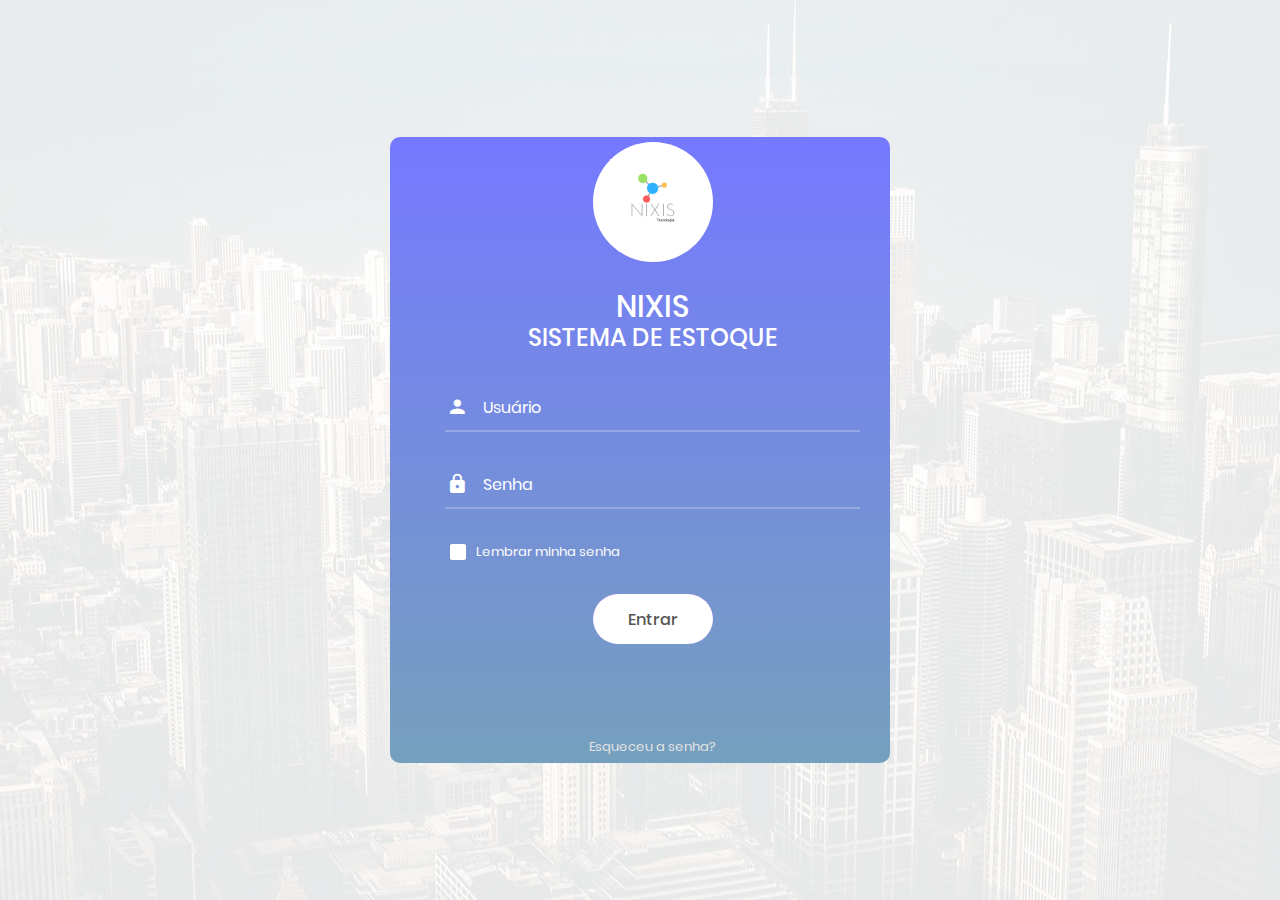
==== login/index.html @ 577a4dc3 "up projeto nixis" ====
<!DOCTYPE html>
<html lang="pt-br">
<head>
	<title>Sistemas Nixis</title>
	<meta charset="UTF-8">
	<meta name="viewport" content="width=device-width, initial-scale=1">
<!--===============================================================================================-->	
	<link rel="icon" type="image/png" href="../imagens/logonixisw.png"/>
<!--===============================================================================================-->
	<link rel="stylesheet" type="text/css" href="vendor/bootstrap/css/bootstrap.min.css">
<!--===============================================================================================-->
	<link rel="stylesheet" type="text/css" href="fonts/font-awesome-4.7.0/css/font-awesome.min.css">
<!--===============================================================================================-->
	<link rel="stylesheet" type="text/css" href="fonts/iconic/css/material-design-iconic-font.min.css">
<!--===============================================================================================-->
	<link rel="stylesheet" type="text/css" href="vendor/animate/animate.css">
<!--===============================================================================================-->	
	<link rel="stylesheet" type="text/css" href="vendor/css-hamburgers/hamburgers.min.css">
<!--===============================================================================================-->
	<link rel="stylesheet" type="text/css" href="vendor/animsition/css/animsition.min.css">
<!--===============================================================================================-->
	<link rel="stylesheet" type="text/css" href="vendor/select2/select2.min.css">
<!--===============================================================================================-->	
	<link rel="stylesheet" type="text/css" href="vendor/daterangepicker/daterangepicker.css">
<!--===============================================================================================-->
	<link rel="stylesheet" type="text/css" href="css/util.css">
	<link rel="stylesheet" type="text/css" href="css/main.css">
<!--===============================================================================================-->
</head>
<body>
	
	<div class="limiter">
		<div class="container-login100" style="background-image: url('images/bg-01.jpg');">
			<div class="wrap-login100">
				<form class="login100-form validate-form">
					<span class="login100-form-logo">
						<img  type="imagens/png "src="../imagens/logonixisw.png" height="85"   />
					</span>

					<span class="login100-form-title p-b-34 p-t-27">
						NIXIS
					</P>
					<H4>Sistema de estoque</H4> 
					</span>

					<div class="wrap-input100 validate-input" data-validate = "Digite o usuário">
						<input class="input100" type="text" name="username" placeholder="Usuário">
						<span class="focus-input100" data-placeholder="&#xf207;"></span>
					</div>

					<div class="wrap-input100 validate-input" data-validate="Digite a senha">
						<input class="input100" type="password" name="pass" placeholder="Senha">
						<span class="focus-input100" data-placeholder="&#xf191;"></span>
					</div>

					<div class="contact100-form-checkbox">
						<input class="input-checkbox100" id="ckb1" type="checkbox" name="remember-me">
						<label class="label-checkbox100" for="ckb1">
							Lembrar minha senha
						</label>
					</div>

					<div class="container-login100-form-btn">
						<button class="login100-form-btn">
							Entrar
						</button>
					</div>

					<div class="text-center p-t-90">
						<a class="txt1" href="#">
							Esqueceu a senha?
						</a>
					</div>
				</form>
			</div>
		</div>
	</div>
	

	<div id="dropDownSelect1"></div>
	
<!--===============================================================================================-->
	<script src="vendor/jquery/jquery-3.2.1.min.js"></script>
<!--===============================================================================================-->
	<script src="vendor/animsition/js/animsition.min.js"></script>
<!--===============================================================================================-->
	<script src="vendor/bootstrap/js/popper.js"></script>
	<script src="vendor/bootstrap/js/bootstrap.min.js"></script>
<!--===============================================================================================-->
	<script src="vendor/select2/select2.min.js"></script>
<!--===============================================================================================-->
	<script src="vendor/daterangepicker/moment.min.js"></script>
	<script src="vendor/daterangepicker/daterangepicker.js"></script>
<!--===============================================================================================-->
	<script src="vendor/countdowntime/countdowntime.js"></script>
<!--===============================================================================================-->
	<script src="js/main.js"></script>

</body>
</html>
---- login/fonts/iconic/css/material-design-iconic-font.min.css ----
@font-face{font-family:Material-Design-Iconic-Font;src:url(../fonts/Material-Design-Iconic-Font.woff2?v=2.2.0) format('woff2'),url(../fonts/Material-Design-Iconic-Font.woff?v=2.2.0) format('woff'),url(../fonts/Material-Design-Iconic-Font.ttf?v=2.2.0) format('truetype')}.zmdi{display:inline-block;font:normal normal normal 14px/1 'Material-Design-Iconic-Font';font-size:inherit;text-rendering:auto;-webkit-font-smoothing:antialiased;-moz-osx-font-smoothing:grayscale}.zmdi-hc-lg{font-size:1.33333333em;line-height:.75em;vertical-align:-15%}.zmdi-hc-2x{font-size:2em}.zmdi-hc-3x{font-size:3em}.zmdi-hc-4x{font-size:4em}.zmdi-hc-5x{font-size:5em}.zmdi-hc-fw{width:1.28571429em;text-align:center}.zmdi-hc-ul{padding-left:0;margin-left:2.14285714em;list-style-type:none}.zmdi-hc-ul>li{position:relative}.zmdi-hc-li{position:absolute;left:-2.14285714em;width:2.14285714em;top:.14285714em;text-align:center}.zmdi-hc-li.zmdi-hc-lg{left:-1.85714286em}.zmdi-hc-border{padding:.1em .25em;border:solid .1em #9e9e9e;border-radius:2px}.zmdi-hc-border-circle{padding:.1em .25em;border:solid .1em #9e9e9e;border-radius:50%}.zmdi.pull-left{float:left;margin-right:.15em}.zmdi.pull-right{float:right;margin-left:.15em}.zmdi-hc-spin{-webkit-animation:zmdi-spin 1.5s infinite linear;animation:zmdi-spin 1.5s infinite linear}.zmdi-hc-spin-reverse{-webkit-animation:zmdi-spin-reverse 1.5s infinite linear;animation:zmdi-spin-reverse 1.5s infinite linear}@-webkit-keyframes zmdi-spin{0%{-webkit-transform:rotate(0deg);transform:rotate(0deg)}100%{-webkit-transform:rotate(359deg);transform:rotate(359deg)}}@keyframes zmdi-spin{0%{-webkit-transform:rotate(0deg);transform:rotate(0deg)}100%{-webkit-transform:rotate(359deg);transform:rotate(359deg)}}@-webkit-keyframes zmdi-spin-reverse{0%{-webkit-transform:rotate(0deg);transform:rotate(0deg)}100%{-webkit-transform:rotate(-359deg);transform:rotate(-359deg)}}@keyframes zmdi-spin-reverse{0%{-webkit-transform:rotate(0deg);transform:rotate(0deg)}100%{-webkit-transform:rotate(-359deg);transform:rotate(-359deg)}}.zmdi-hc-rotate-90{-webkit-transform:rotate(90deg);-ms-transform:rotate(90deg);transform:rotate(90deg)}.zmdi-hc-rotate-180{-webkit-transform:rotate(180deg);-ms-transform:rotate(180deg);transform:rotate(180deg)}.zmdi-hc-rotate-270{-webkit-transform:rotate(270deg);-ms-transform:rotate(270deg);transform:rotate(270deg)}.zmdi-hc-flip-horizontal{-webkit-transform:scale(-1,1);-ms-transform:scale(-1,1);transform:scale(-1,1)}.zmdi-hc-flip-vertical{-webkit-transform:scale(1,-1);-ms-transform:scale(1,-1);transform:scale(1,-1)}.zmdi-hc-stack{position:relative;display:inline-block;width:2em;height:2em;line-height:2em;vertical-align:middle}.zmdi-hc-stack-1x,.zmdi-hc-stack-2x{position:absolute;left:0;width:100%;text-align:center}.zmdi-hc-stack-1x{line-height:inherit}.zmdi-hc-stack-2x{font-size:2em}.zmdi-hc-inverse{color:#fff}.zmdi-3d-rotation:before{content:'\f101'}.zmdi-airplane-off:before{content:'\f102'}.zmdi-airplane:before{content:'\f103'}.zmdi-album:before{content:'\f104'}.zmdi-archive:before{content:'\f105'}.zmdi-assignment-account:before{content:'\f106'}.zmdi-assignment-alert:before{content:'\f107'}.zmdi-assignment-check:before{content:'\f108'}.zmdi-assignment-o:before{content:'\f109'}.zmdi-assignment-return:before{content:'\f10a'}.zmdi-assignment-returned:before{content:'\f10b'}.zmdi-assignment:before{content:'\f10c'}.zmdi-attachment-alt:before{content:'\f10d'}.zmdi-attachment:before{content:'\f10e'}.zmdi-audio:before{content:'\f10f'}.zmdi-badge-check:before{content:'\f110'}.zmdi-balance-wallet:before{content:'\f111'}.zmdi-balance:before{content:'\f112'}.zmdi-battery-alert:before{content:'\f113'}.zmdi-battery-flash:before{content:'\f114'}.zmdi-battery-unknown:before{content:'\f115'}.zmdi-battery:before{content:'\f116'}.zmdi-bike:before{content:'\f117'}.zmdi-block-alt:before{content:'\f118'}.zmdi-block:before{content:'\f119'}.zmdi-boat:before{content:'\f11a'}.zmdi-book-image:before{content:'\f11b'}.zmdi-book:before{content:'\f11c'}.zmdi-bookmark-outline:before{content:'\f11d'}.zmdi-bookmark:before{content:'\f11e'}.zmdi-brush:before{content:'\f11f'}.zmdi-bug:before{content:'\f120'}.zmdi-bus:before{content:'\f121'}.zmdi-cake:before{content:'\f122'}.zmdi-car-taxi:before{content:'\f123'}.zmdi-car-wash:before{content:'\f124'}.zmdi-car:before{content:'\f125'}.zmdi-card-giftcard:before{content:'\f126'}.zmdi-card-membership:before{content:'\f127'}.zmdi-card-travel:before{content:'\f128'}.zmdi-card:before{content:'\f129'}.zmdi-case-check:before{content:'\f12a'}.zmdi-case-download:before{content:'\f12b'}.zmdi-case-play:before{content:'\f12c'}.zmdi-case:before{content:'\f12d'}.zmdi-cast-connected:before{content:'\f12e'}.zmdi-cast:before{content:'\f12f'}.zmdi-chart-donut:before{content:'\f130'}.zmdi-chart:before{content:'\f131'}.zmdi-city-alt:before{content:'\f132'}.zmdi-city:before{content:'\f133'}.zmdi-close-circle-o:before{content:'\f134'}.zmdi-close-circle:before{content:'\f135'}.zmdi-close:before{content:'\f136'}.zmdi-cocktail:before{content:'\f137'}.zmdi-code-setting:before{content:'\f138'}.zmdi-code-smartphone:before{content:'\f139'}.zmdi-code:before{content:'\f13a'}.zmdi-coffee:before{content:'\f13b'}.zmdi-collection-bookmark:before{content:'\f13c'}.zmdi-collection-case-play:before{content:'\f13d'}.zmdi-collection-folder-image:before{content:'\f13e'}.zmdi-collection-image-o:before{content:'\f13f'}.zmdi-collection-image:before{content:'\f140'}.zmdi-collection-item-1:before{content:'\f141'}.zmdi-collection-item-2:before{content:'\f142'}.zmdi-collection-item-3:before{content:'\f143'}.zmdi-collection-item-4:before{content:'\f144'}.zmdi-collection-item-5:before{content:'\f145'}.zmdi-collection-item-6:before{content:'\f146'}.zmdi-collection-item-7:before{content:'\f147'}.zmdi-collection-item-8:before{content:'\f148'}.zmdi-collection-item-9-plus:before{content:'\f149'}.zmdi-collection-item-9:before{content:'\f14a'}.zmdi-collection-item:before{content:'\f14b'}.zmdi-collection-music:before{content:'\f14c'}.zmdi-collection-pdf:before{content:'\f14d'}.zmdi-collection-plus:before{content:'\f14e'}.zmdi-collection-speaker:before{content:'\f14f'}.zmdi-collection-text:before{content:'\f150'}.zmdi-collection-video:before{content:'\f151'}.zmdi-compass:before{content:'\f152'}.zmdi-cutlery:before{content:'\f153'}.zmdi-delete:before{content:'\f154'}.zmdi-dialpad:before{content:'\f155'}.zmdi-dns:before{content:'\f156'}.zmdi-drink:before{content:'\f157'}.zmdi-edit:before{content:'\f158'}.zmdi-email-open:before{content:'\f159'}.zmdi-email:before{content:'\f15a'}.zmdi-eye-off:before{content:'\f15b'}.zmdi-eye:before{content:'\f15c'}.zmdi-eyedropper:before{content:'\f15d'}.zmdi-favorite-outline:before{content:'\f15e'}.zmdi-favorite:before{content:'\f15f'}.zmdi-filter-list:before{content:'\f160'}.zmdi-fire:before{content:'\f161'}.zmdi-flag:before{content:'\f162'}.zmdi-flare:before{content:'\f163'}.zmdi-flash-auto:before{content:'\f164'}.zmdi-flash-off:before{content:'\f165'}.zmdi-flash:before{content:'\f166'}.zmdi-flip:before{content:'\f167'}.zmdi-flower-alt:before{content:'\f168'}.zmdi-flower:before{content:'\f169'}.zmdi-font:before{content:'\f16a'}.zmdi-fullscreen-alt:before{content:'\f16b'}.zmdi-fullscreen-exit:before{content:'\f16c'}.zmdi-fullscreen:before{content:'\f16d'}.zmdi-functions:before{content:'\f16e'}.zmdi-gas-station:before{content:'\f16f'}.zmdi-gesture:before{content:'\f170'}.zmdi-globe-alt:before{content:'\f171'}.zmdi-globe-lock:before{content:'\f172'}.zmdi-globe:before{content:'\f173'}.zmdi-graduation-cap:before{content:'\f174'}.zmdi-home:before{content:'\f175'}.zmdi-hospital-alt:before{content:'\f176'}.zmdi-hospital:before{content:'\f177'}.zmdi-hotel:before{content:'\f178'}.zmdi-hourglass-alt:before{content:'\f179'}.zmdi-hourglass-outline:before{content:'\f17a'}.zmdi-hourglass:before{content:'\f17b'}.zmdi-http:before{content:'\f17c'}.zmdi-image-alt:before{content:'\f17d'}.zmdi-image-o:before{content:'\f17e'}.zmdi-image:before{content:'\f17f'}.zmdi-inbox:before{content:'\f180'}.zmdi-invert-colors-off:before{content:'\f181'}.zmdi-invert-colors:before{content:'\f182'}.zmdi-key:before{content:'\f183'}.zmdi-label-alt-outline:before{content:'\f184'}.zmdi-label-alt:before{content:'\f185'}.zmdi-label-heart:before{content:'\f186'}.zmdi-label:before{content:'\f187'}.zmdi-labels:before{content:'\f188'}.zmdi-lamp:before{content:'\f189'}.zmdi-landscape:before{content:'\f18a'}.zmdi-layers-off:before{content:'\f18b'}.zmdi-layers:before{content:'\f18c'}.zmdi-library:before{content:'\f18d'}.zmdi-link:before{content:'\f18e'}.zmdi-lock-open:before{content:'\f18f'}.zmdi-lock-outline:before{content:'\f190'}.zmdi-lock:before{content:'\f191'}.zmdi-mail-reply-all:before{content:'\f192'}.zmdi-mail-reply:before{content:'\f193'}.zmdi-mail-send:before{content:'\f194'}.zmdi-mall:before{content:'\f195'}.zmdi-map:before{content:'\f196'}.zmdi-menu:before{content:'\f197'}.zmdi-money-box:before{content:'\f198'}.zmdi-money-off:before{content:'\f199'}.zmdi-money:before{content:'\f19a'}.zmdi-more-vert:before{content:'\f19b'}.zmdi-more:before{content:'\f19c'}.zmdi-movie-alt:before{content:'\f19d'}.zmdi-movie:before{content:'\f19e'}.zmdi-nature-people:before{content:'\f19f'}.zmdi-nature:before{content:'\f1a0'}.zmdi-navigation:before{content:'\f1a1'}.zmdi-open-in-browser:before{content:'\f1a2'}.zmdi-open-in-new:before{content:'\f1a3'}.zmdi-palette:before{content:'\f1a4'}.zmdi-parking:before{content:'\f1a5'}.zmdi-pin-account:before{content:'\f1a6'}.zmdi-pin-assistant:before{content:'\f1a7'}.zmdi-pin-drop:before{content:'\f1a8'}.zmdi-pin-help:before{content:'\f1a9'}.zmdi-pin-off:before{content:'\f1aa'}.zmdi-pin:before{content:'\f1ab'}.zmdi-pizza:before{content:'\f1ac'}.zmdi-plaster:before{content:'\f1ad'}.zmdi-power-setting:before{content:'\f1ae'}.zmdi-power:before{content:'\f1af'}.zmdi-print:before{content:'\f1b0'}.zmdi-puzzle-piece:before{content:'\f1b1'}.zmdi-quote:before{content:'\f1b2'}.zmdi-railway:before{content:'\f1b3'}.zmdi-receipt:before{content:'\f1b4'}.zmdi-refresh-alt:before{content:'\f1b5'}.zmdi-refresh-sync-alert:before{content:'\f1b6'}.zmdi-refresh-sync-off:before{content:'\f1b7'}.zmdi-refresh-sync:before{content:'\f1b8'}.zmdi-refresh:before{content:'\f1b9'}.zmdi-roller:before{content:'\f1ba'}.zmdi-ruler:before{content:'\f1bb'}.zmdi-scissors:before{content:'\f1bc'}.zmdi-screen-rotation-lock:before{content:'\f1bd'}.zmdi-screen-rotation:before{content:'\f1be'}.zmdi-search-for:before{content:'\f1bf'}.zmdi-search-in-file:before{content:'\f1c0'}.zmdi-search-in-page:before{content:'\f1c1'}.zmdi-search-replace:before{content:'\f1c2'}.zmdi-search:before{content:'\f1c3'}.zmdi-seat:before{content:'\f1c4'}.zmdi-settings-square:before{content:'\f1c5'}.zmdi-settings:before{content:'\f1c6'}.zmdi-shield-check:before{content:'\f1c7'}.zmdi-shield-security:before{content:'\f1c8'}.zmdi-shopping-basket:before{content:'\f1c9'}.zmdi-shopping-cart-plus:before{content:'\f1ca'}.zmdi-shopping-cart:before{content:'\f1cb'}.zmdi-sign-in:before{content:'\f1cc'}.zmdi-sort-amount-asc:before{content:'\f1cd'}.zmdi-sort-amount-desc:before{content:'\f1ce'}.zmdi-sort-asc:before{content:'\f1cf'}.zmdi-sort-desc:before{content:'\f1d0'}.zmdi-spellcheck:before{content:'\f1d1'}.zmdi-storage:before{content:'\f1d2'}.zmdi-store-24:before{content:'\f1d3'}.zmdi-store:before{content:'\f1d4'}.zmdi-subway:before{content:'\f1d5'}.zmdi-sun:before{content:'\f1d6'}.zmdi-tab-unselected:before{content:'\f1d7'}.zmdi-tab:before{content:'\f1d8'}.zmdi-tag-close:before{content:'\f1d9'}.zmdi-tag-more:before{content:'\f1da'}.zmdi-tag:before{content:'\f1db'}.zmdi-thumb-down:before{content:'\f1dc'}.zmdi-thumb-up-down:before{content:'\f1dd'}.zmdi-thumb-up:before{content:'\f1de'}.zmdi-ticket-star:before{content:'\f1df'}.zmdi-toll:before{content:'\f1e0'}.zmdi-toys:before{content:'\f1e1'}.zmdi-traffic:before{content:'\f1e2'}.zmdi-translate:before{content:'\f1e3'}.zmdi-triangle-down:before{content:'\f1e4'}.zmdi-triangle-up:before{content:'\f1e5'}.zmdi-truck:before{content:'\f1e6'}.zmdi-turning-sign:before{content:'\f1e7'}.zmdi-wallpaper:before{content:'\f1e8'}.zmdi-washing-machine:before{content:'\f1e9'}.zmdi-window-maximize:before{content:'\f1ea'}.zmdi-window-minimize:before{content:'\f1eb'}.zmdi-window-restore:before{content:'\f1ec'}.zmdi-wrench:before{content:'\f1ed'}.zmdi-zoom-in:before{content:'\f1ee'}.zmdi-zoom-out:before{content:'\f1ef'}.zmdi-alert-circle-o:before{content:'\f1f0'}.zmdi-alert-circle:before{content:'\f1f1'}.zmdi-alert-octagon:before{content:'\f1f2'}.zmdi-alert-polygon:before{content:'\f1f3'}.zmdi-alert-triangle:before{content:'\f1f4'}.zmdi-help-outline:before{content:'\f1f5'}.zmdi-help:before{content:'\f1f6'}.zmdi-info-outline:before{content:'\f1f7'}.zmdi-info:before{content:'\f1f8'}.zmdi-notifications-active:before{content:'\f1f9'}.zmdi-notifications-add:before{content:'\f1fa'}.zmdi-notifications-none:before{content:'\f1fb'}.zmdi-notifications-off:before{content:'\f1fc'}.zmdi-notifications-paused:before{content:'\f1fd'}.zmdi-notifications:before{content:'\f1fe'}.zmdi-account-add:before{content:'\f1ff'}.zmdi-account-box-mail:before{content:'\f200'}.zmdi-account-box-o:before{content:'\f201'}.zmdi-account-box-phone:before{content:'\f202'}.zmdi-account-box:before{content:'\f203'}.zmdi-account-calendar:before{content:'\f204'}.zmdi-account-circle:before{content:'\f205'}.zmdi-account-o:before{content:'\f206'}.zmdi-account:before{content:'\f207'}.zmdi-accounts-add:before{content:'\f208'}.zmdi-accounts-alt:before{content:'\f209'}.zmdi-accounts-list-alt:before{content:'\f20a'}.zmdi-accounts-list:before{content:'\f20b'}.zmdi-accounts-outline:before{content:'\f20c'}.zmdi-accounts:before{content:'\f20d'}.zmdi-face:before{content:'\f20e'}.zmdi-female:before{content:'\f20f'}.zmdi-male-alt:before{content:'\f210'}.zmdi-male-female:before{content:'\f211'}.zmdi-male:before{content:'\f212'}.zmdi-mood-bad:before{content:'\f213'}.zmdi-mood:before{content:'\f214'}.zmdi-run:before{content:'\f215'}.zmdi-walk:before{content:'\f216'}.zmdi-cloud-box:before{content:'\f217'}.zmdi-cloud-circle:before{content:'\f218'}.zmdi-cloud-done:before{content:'\f219'}.zmdi-cloud-download:before{content:'\f21a'}.zmdi-cloud-off:before{content:'\f21b'}.zmdi-cloud-outline-alt:before{content:'\f21c'}.zmdi-cloud-outline:before{content:'\f21d'}.zmdi-cloud-upload:before{content:'\f21e'}.zmdi-cloud:before{content:'\f21f'}.zmdi-download:before{content:'\f220'}.zmdi-file-plus:before{content:'\f221'}.zmdi-file-text:before{content:'\f222'}.zmdi-file:before{content:'\f223'}.zmdi-folder-outline:before{content:'\f224'}.zmdi-folder-person:before{content:'\f225'}.zmdi-folder-star-alt:before{content:'\f226'}.zmdi-folder-star:before{content:'\f227'}.zmdi-folder:before{content:'\f228'}.zmdi-gif:before{content:'\f229'}.zmdi-upload:before{content:'\f22a'}.zmdi-border-all:before{content:'\f22b'}.zmdi-border-bottom:before{content:'\f22c'}.zmdi-border-clear:before{content:'\f22d'}.zmdi-border-color:before{content:'\f22e'}.zmdi-border-horizontal:before{content:'\f22f'}.zmdi-border-inner:before{content:'\f230'}.zmdi-border-left:before{content:'\f231'}.zmdi-border-outer:before{content:'\f232'}.zmdi-border-right:before{content:'\f233'}.zmdi-border-style:before{content:'\f234'}.zmdi-border-top:before{content:'\f235'}.zmdi-border-vertical:before{content:'\f236'}.zmdi-copy:before{content:'\f237'}.zmdi-crop:before{content:'\f238'}.zmdi-format-align-center:before{content:'\f239'}.zmdi-format-align-justify:before{content:'\f23a'}.zmdi-format-align-left:before{content:'\f23b'}.zmdi-format-align-right:before{content:'\f23c'}.zmdi-format-bold:before{content:'\f23d'}.zmdi-format-clear-all:before{content:'\f23e'}.zmdi-format-clear:before{content:'\f23f'}.zmdi-format-color-fill:before{content:'\f240'}.zmdi-format-color-reset:before{content:'\f241'}.zmdi-format-color-text:before{content:'\f242'}.zmdi-format-indent-decrease:before{content:'\f243'}.zmdi-format-indent-increase:before{content:'\f244'}.zmdi-format-italic:before{content:'\f245'}.zmdi-format-line-spacing:before{content:'\f246'}.zmdi-format-list-bulleted:before{content:'\f247'}.zmdi-format-list-numbered:before{content:'\f248'}.zmdi-format-ltr:before{content:'\f249'}.zmdi-format-rtl:before{content:'\f24a'}.zmdi-format-size:before{content:'\f24b'}.zmdi-format-strikethrough-s:before{content:'\f24c'}.zmdi-format-strikethrough:before{content:'\f24d'}.zmdi-format-subject:before{content:'\f24e'}.zmdi-format-underlined:before{content:'\f24f'}.zmdi-format-valign-bottom:before{content:'\f250'}.zmdi-format-valign-center:before{content:'\f251'}.zmdi-format-valign-top:before{content:'\f252'}.zmdi-redo:before{content:'\f253'}.zmdi-select-all:before{content:'\f254'}.zmdi-space-bar:before{content:'\f255'}.zmdi-text-format:before{content:'\f256'}.zmdi-transform:before{content:'\f257'}.zmdi-undo:before{content:'\f258'}.zmdi-wrap-text:before{content:'\f259'}.zmdi-comment-alert:before{content:'\f25a'}.zmdi-comment-alt-text:before{content:'\f25b'}.zmdi-comment-alt:before{content:'\f25c'}.zmdi-comment-edit:before{content:'\f25d'}.zmdi-comment-image:before{content:'\f25e'}.zmdi-comment-list:before{content:'\f25f'}.zmdi-comment-more:before{content:'\f260'}.zmdi-comment-outline:before{content:'\f261'}.zmdi-comment-text-alt:before{content:'\f262'}.zmdi-comment-text:before{content:'\f263'}.zmdi-comment-video:before{content:'\f264'}.zmdi-comment:before{content:'\f265'}.zmdi-comments:before{content:'\f266'}.zmdi-check-all:before{content:'\f267'}.zmdi-check-circle-u:before{content:'\f268'}.zmdi-check-circle:before{content:'\f269'}.zmdi-check-square:before{content:'\f26a'}.zmdi-check:before{content:'\f26b'}.zmdi-circle-o:before{content:'\f26c'}.zmdi-circle:before{content:'\f26d'}.zmdi-dot-circle-alt:before{content:'\f26e'}.zmdi-dot-circle:before{content:'\f26f'}.zmdi-minus-circle-outline:before{content:'\f270'}.zmdi-minus-circle:before{content:'\f271'}.zmdi-minus-square:before{content:'\f272'}.zmdi-minus:before{content:'\f273'}.zmdi-plus-circle-o-duplicate:before{content:'\f274'}.zmdi-plus-circle-o:before{content:'\f275'}.zmdi-plus-circle:before{content:'\f276'}.zmdi-plus-square:before{content:'\f277'}.zmdi-plus:before{content:'\f278'}.zmdi-square-o:before{content:'\f279'}.zmdi-star-circle:before{content:'\f27a'}.zmdi-star-half:before{content:'\f27b'}.zmdi-star-outline:before{content:'\f27c'}.zmdi-star:before{content:'\f27d'}.zmdi-bluetooth-connected:before{content:'\f27e'}.zmdi-bluetooth-off:before{content:'\f27f'}.zmdi-bluetooth-search:before{content:'\f280'}.zmdi-bluetooth-setting:before{content:'\f281'}.zmdi-bluetooth:before{content:'\f282'}.zmdi-camera-add:before{content:'\f283'}.zmdi-camera-alt:before{content:'\f284'}.zmdi-camera-bw:before{content:'\f285'}.zmdi-camera-front:before{content:'\f286'}.zmdi-camera-mic:before{content:'\f287'}.zmdi-camera-party-mode:before{content:'\f288'}.zmdi-camera-rear:before{content:'\f289'}.zmdi-camera-roll:before{content:'\f28a'}.zmdi-camera-switch:before{content:'\f28b'}.zmdi-camera:before{content:'\f28c'}.zmdi-card-alert:before{content:'\f28d'}.zmdi-card-off:before{content:'\f28e'}.zmdi-card-sd:before{content:'\f28f'}.zmdi-card-sim:before{content:'\f290'}.zmdi-desktop-mac:before{content:'\f291'}.zmdi-desktop-windows:before{content:'\f292'}.zmdi-device-hub:before{content:'\f293'}.zmdi-devices-off:before{content:'\f294'}.zmdi-devices:before{content:'\f295'}.zmdi-dock:before{content:'\f296'}.zmdi-floppy:before{content:'\f297'}.zmdi-gamepad:before{content:'\f298'}.zmdi-gps-dot:before{content:'\f299'}.zmdi-gps-off:before{content:'\f29a'}.zmdi-gps:before{content:'\f29b'}.zmdi-headset-mic:before{content:'\f29c'}.zmdi-headset:before{content:'\f29d'}.zmdi-input-antenna:before{content:'\f29e'}.zmdi-input-composite:before{content:'\f29f'}.zmdi-input-hdmi:before{content:'\f2a0'}.zmdi-input-power:before{content:'\f2a1'}.zmdi-input-svideo:before{content:'\f2a2'}.zmdi-keyboard-hide:before{content:'\f2a3'}.zmdi-keyboard:before{content:'\f2a4'}.zmdi-laptop-chromebook:before{content:'\f2a5'}.zmdi-laptop-mac:before{content:'\f2a6'}.zmdi-laptop:before{content:'\f2a7'}.zmdi-mic-off:before{content:'\f2a8'}.zmdi-mic-outline:before{content:'\f2a9'}.zmdi-mic-setting:before{content:'\f2aa'}.zmdi-mic:before{content:'\f2ab'}.zmdi-mouse:before{content:'\f2ac'}.zmdi-network-alert:before{content:'\f2ad'}.zmdi-network-locked:before{content:'\f2ae'}.zmdi-network-off:before{content:'\f2af'}.zmdi-network-outline:before{content:'\f2b0'}.zmdi-network-setting:before{content:'\f2b1'}.zmdi-network:before{content:'\f2b2'}.zmdi-phone-bluetooth:before{content:'\f2b3'}.zmdi-phone-end:before{content:'\f2b4'}.zmdi-phone-forwarded:before{content:'\f2b5'}.zmdi-phone-in-talk:before{content:'\f2b6'}.zmdi-phone-locked:before{content:'\f2b7'}.zmdi-phone-missed:before{content:'\f2b8'}.zmdi-phone-msg:before{content:'\f2b9'}.zmdi-phone-paused:before{content:'\f2ba'}.zmdi-phone-ring:before{content:'\f2bb'}.zmdi-phone-setting:before{content:'\f2bc'}.zmdi-phone-sip:before{content:'\f2bd'}.zmdi-phone:before{content:'\f2be'}.zmdi-portable-wifi-changes:before{content:'\f2bf'}.zmdi-portable-wifi-off:before{content:'\f2c0'}.zmdi-portable-wifi:before{content:'\f2c1'}.zmdi-radio:before{content:'\f2c2'}.zmdi-reader:before{content:'\f2c3'}.zmdi-remote-control-alt:before{content:'\f2c4'}.zmdi-remote-control:before{content:'\f2c5'}.zmdi-router:before{content:'\f2c6'}.zmdi-scanner:before{content:'\f2c7'}.zmdi-smartphone-android:before{content:'\f2c8'}.zmdi-smartphone-download:before{content:'\f2c9'}.zmdi-smartphone-erase:before{content:'\f2ca'}.zmdi-smartphone-info:before{content:'\f2cb'}.zmdi-smartphone-iphone:before{content:'\f2cc'}.zmdi-smartphone-landscape-lock:before{content:'\f2cd'}.zmdi-smartphone-landscape:before{content:'\f2ce'}.zmdi-smartphone-lock:before{content:'\f2cf'}.zmdi-smartphone-portrait-lock:before{content:'\f2d0'}.zmdi-smartphone-ring:before{content:'\f2d1'}.zmdi-smartphone-setting:before{content:'\f2d2'}.zmdi-smartphone-setup:before{content:'\f2d3'}.zmdi-smartphone:before{content:'\f2d4'}.zmdi-speaker:before{content:'\f2d5'}.zmdi-tablet-android:before{content:'\f2d6'}.zmdi-tablet-mac:before{content:'\f2d7'}.zmdi-tablet:before{content:'\f2d8'}.zmdi-tv-alt-play:before{content:'\f2d9'}.zmdi-tv-list:before{content:'\f2da'}.zmdi-tv-play:before{content:'\f2db'}.zmdi-tv:before{content:'\f2dc'}.zmdi-usb:before{content:'\f2dd'}.zmdi-videocam-off:before{content:'\f2de'}.zmdi-videocam-switch:before{content:'\f2df'}.zmdi-videocam:before{content:'\f2e0'}.zmdi-watch:before{content:'\f2e1'}.zmdi-wifi-alt-2:before{content:'\f2e2'}.zmdi-wifi-alt:before{content:'\f2e3'}.zmdi-wifi-info:before{content:'\f2e4'}.zmdi-wifi-lock:before{content:'\f2e5'}.zmdi-wifi-off:before{content:'\f2e6'}.zmdi-wifi-outline:before{content:'\f2e7'}.zmdi-wifi:before{content:'\f2e8'}.zmdi-arrow-left-bottom:before{content:'\f2e9'}.zmdi-arrow-left:before{content:'\f2ea'}.zmdi-arrow-merge:before{content:'\f2eb'}.zmdi-arrow-missed:before{content:'\f2ec'}.zmdi-arrow-right-top:before{content:'\f2ed'}.zmdi-arrow-right:before{content:'\f2ee'}.zmdi-arrow-split:before{content:'\f2ef'}.zmdi-arrows:before{content:'\f2f0'}.zmdi-caret-down-circle:before{content:'\f2f1'}.zmdi-caret-down:before{content:'\f2f2'}.zmdi-caret-left-circle:before{content:'\f2f3'}.zmdi-caret-left:before{content:'\f2f4'}.zmdi-caret-right-circle:before{content:'\f2f5'}.zmdi-caret-right:before{content:'\f2f6'}.zmdi-caret-up-circle:before{content:'\f2f7'}.zmdi-caret-up:before{content:'\f2f8'}.zmdi-chevron-down:before{content:'\f2f9'}.zmdi-chevron-left:before{content:'\f2fa'}.zmdi-chevron-right:before{content:'\f2fb'}.zmdi-chevron-up:before{content:'\f2fc'}.zmdi-forward:before{content:'\f2fd'}.zmdi-long-arrow-down:before{content:'\f2fe'}.zmdi-long-arrow-left:before{content:'\f2ff'}.zmdi-long-arrow-return:before{content:'\f300'}.zmdi-long-arrow-right:before{content:'\f301'}.zmdi-long-arrow-tab:before{content:'\f302'}.zmdi-long-arrow-up:before{content:'\f303'}.zmdi-rotate-ccw:before{content:'\f304'}.zmdi-rotate-cw:before{content:'\f305'}.zmdi-rotate-left:before{content:'\f306'}.zmdi-rotate-right:before{content:'\f307'}.zmdi-square-down:before{content:'\f308'}.zmdi-square-right:before{content:'\f309'}.zmdi-swap-alt:before{content:'\f30a'}.zmdi-swap-vertical-circle:before{content:'\f30b'}.zmdi-swap-vertical:before{content:'\f30c'}.zmdi-swap:before{content:'\f30d'}.zmdi-trending-down:before{content:'\f30e'}.zmdi-trending-flat:before{content:'\f30f'}.zmdi-trending-up:before{content:'\f310'}.zmdi-unfold-less:before{content:'\f311'}.zmdi-unfold-more:before{content:'\f312'}.zmdi-apps:before{content:'\f313'}.zmdi-grid-off:before{content:'\f314'}.zmdi-grid:before{content:'\f315'}.zmdi-view-agenda:before{content:'\f316'}.zmdi-view-array:before{content:'\f317'}.zmdi-view-carousel:before{content:'\f318'}.zmdi-view-column:before{content:'\f319'}.zmdi-view-comfy:before{content:'\f31a'}.zmdi-view-compact:before{content:'\f31b'}.zmdi-view-dashboard:before{content:'\f31c'}.zmdi-view-day:before{content:'\f31d'}.zmdi-view-headline:before{content:'\f31e'}.zmdi-view-list-alt:before{content:'\f31f'}.zmdi-view-list:before{content:'\f320'}.zmdi-view-module:before{content:'\f321'}.zmdi-view-quilt:before{content:'\f322'}.zmdi-view-stream:before{content:'\f323'}.zmdi-view-subtitles:before{content:'\f324'}.zmdi-view-toc:before{content:'\f325'}.zmdi-view-web:before{content:'\f326'}.zmdi-view-week:before{content:'\f327'}.zmdi-widgets:before{content:'\f328'}.zmdi-alarm-check:before{content:'\f329'}.zmdi-alarm-off:before{content:'\f32a'}.zmdi-alarm-plus:before{content:'\f32b'}.zmdi-alarm-snooze:before{content:'\f32c'}.zmdi-alarm:before{content:'\f32d'}.zmdi-calendar-alt:before{content:'\f32e'}.zmdi-calendar-check:before{content:'\f32f'}.zmdi-calendar-close:before{content:'\f330'}.zmdi-calendar-note:before{content:'\f331'}.zmdi-calendar:before{content:'\f332'}.zmdi-time-countdown:before{content:'\f333'}.zmdi-time-interval:before{content:'\f334'}.zmdi-time-restore-setting:before{content:'\f335'}.zmdi-time-restore:before{content:'\f336'}.zmdi-time:before{content:'\f337'}.zmdi-timer-off:before{content:'\f338'}.zmdi-timer:before{content:'\f339'}.zmdi-android-alt:before{content:'\f33a'}.zmdi-android:before{content:'\f33b'}.zmdi-apple:before{content:'\f33c'}.zmdi-behance:before{content:'\f33d'}.zmdi-codepen:before{content:'\f33e'}.zmdi-dribbble:before{content:'\f33f'}.zmdi-dropbox:before{content:'\f340'}.zmdi-evernote:before{content:'\f341'}.zmdi-facebook-box:before{content:'\f342'}.zmdi-facebook:before{content:'\f343'}.zmdi-github-box:before{content:'\f344'}.zmdi-github:before{content:'\f345'}.zmdi-google-drive:before{content:'\f346'}.zmdi-google-earth:before{content:'\f347'}.zmdi-google-glass:before{content:'\f348'}.zmdi-google-maps:before{content:'\f349'}.zmdi-google-pages:before{content:'\f34a'}.zmdi-google-play:before{content:'\f34b'}.zmdi-google-plus-box:before{content:'\f34c'}.zmdi-google-plus:before{content:'\f34d'}.zmdi-google:before{content:'\f34e'}.zmdi-instagram:before{content:'\f34f'}.zmdi-language-css3:before{content:'\f350'}.zmdi-language-html5:before{content:'\f351'}.zmdi-language-javascript:before{content:'\f352'}.zmdi-language-python-alt:before{content:'\f353'}.zmdi-language-python:before{content:'\f354'}.zmdi-lastfm:before{content:'\f355'}.zmdi-linkedin-box:before{content:'\f356'}.zmdi-paypal:before{content:'\f357'}.zmdi-pinterest-box:before{content:'\f358'}.zmdi-pocket:before{content:'\f359'}.zmdi-polymer:before{content:'\f35a'}.zmdi-share:before{content:'\f35b'}.zmdi-stackoverflow:before{content:'\f35c'}.zmdi-steam-square:before{content:'\f35d'}.zmdi-steam:before{content:'\f35e'}.zmdi-twitter-box:before{content:'\f35f'}.zmdi-twitter:before{content:'\f360'}.zmdi-vk:before{content:'\f361'}.zmdi-wikipedia:before{content:'\f362'}.zmdi-windows:before{content:'\f363'}.zmdi-aspect-ratio-alt:before{content:'\f364'}.zmdi-aspect-ratio:before{content:'\f365'}.zmdi-blur-circular:before{content:'\f366'}.zmdi-blur-linear:before{content:'\f367'}.zmdi-blur-off:before{content:'\f368'}.zmdi-blur:before{content:'\f369'}.zmdi-brightness-2:before{content:'\f36a'}.zmdi-brightness-3:before{content:'\f36b'}.zmdi-brightness-4:before{content:'\f36c'}.zmdi-brightness-5:before{content:'\f36d'}.zmdi-brightness-6:before{content:'\f36e'}.zmdi-brightness-7:before{content:'\f36f'}.zmdi-brightness-auto:before{content:'\f370'}.zmdi-brightness-setting:before{content:'\f371'}.zmdi-broken-image:before{content:'\f372'}.zmdi-center-focus-strong:before{content:'\f373'}.zmdi-center-focus-weak:before{content:'\f374'}.zmdi-compare:before{content:'\f375'}.zmdi-crop-16-9:before{content:'\f376'}.zmdi-crop-3-2:before{content:'\f377'}.zmdi-crop-5-4:before{content:'\f378'}.zmdi-crop-7-5:before{content:'\f379'}.zmdi-crop-din:before{content:'\f37a'}.zmdi-crop-free:before{content:'\f37b'}.zmdi-crop-landscape:before{content:'\f37c'}.zmdi-crop-portrait:before{content:'\f37d'}.zmdi-crop-square:before{content:'\f37e'}.zmdi-exposure-alt:before{content:'\f37f'}.zmdi-exposure:before{content:'\f380'}.zmdi-filter-b-and-w:before{content:'\f381'}.zmdi-filter-center-focus:before{content:'\f382'}.zmdi-filter-frames:before{content:'\f383'}.zmdi-filter-tilt-shift:before{content:'\f384'}.zmdi-gradient:before{content:'\f385'}.zmdi-grain:before{content:'\f386'}.zmdi-graphic-eq:before{content:'\f387'}.zmdi-hdr-off:before{content:'\f388'}.zmdi-hdr-strong:before{content:'\f389'}.zmdi-hdr-weak:before{content:'\f38a'}.zmdi-hdr:before{content:'\f38b'}.zmdi-iridescent:before{content:'\f38c'}.zmdi-leak-off:before{content:'\f38d'}.zmdi-leak:before{content:'\f38e'}.zmdi-looks:before{content:'\f38f'}.zmdi-loupe:before{content:'\f390'}.zmdi-panorama-horizontal:before{content:'\f391'}.zmdi-panorama-vertical:before{content:'\f392'}.zmdi-panorama-wide-angle:before{content:'\f393'}.zmdi-photo-size-select-large:before{content:'\f394'}.zmdi-photo-size-select-small:before{content:'\f395'}.zmdi-picture-in-picture:before{content:'\f396'}.zmdi-slideshow:before{content:'\f397'}.zmdi-texture:before{content:'\f398'}.zmdi-tonality:before{content:'\f399'}.zmdi-vignette:before{content:'\f39a'}.zmdi-wb-auto:before{content:'\f39b'}.zmdi-eject-alt:before{content:'\f39c'}.zmdi-eject:before{content:'\f39d'}.zmdi-equalizer:before{content:'\f39e'}.zmdi-fast-forward:before{content:'\f39f'}.zmdi-fast-rewind:before{content:'\f3a0'}.zmdi-forward-10:before{content:'\f3a1'}.zmdi-forward-30:before{content:'\f3a2'}.zmdi-forward-5:before{content:'\f3a3'}.zmdi-hearing:before{content:'\f3a4'}.zmdi-pause-circle-outline:before{content:'\f3a5'}.zmdi-pause-circle:before{content:'\f3a6'}.zmdi-pause:before{content:'\f3a7'}.zmdi-play-circle-outline:before{content:'\f3a8'}.zmdi-play-circle:before{content:'\f3a9'}.zmdi-play:before{content:'\f3aa'}.zmdi-playlist-audio:before{content:'\f3ab'}.zmdi-playlist-plus:before{content:'\f3ac'}.zmdi-repeat-one:before{content:'\f3ad'}.zmdi-repeat:before{content:'\f3ae'}.zmdi-replay-10:before{content:'\f3af'}.zmdi-replay-30:before{content:'\f3b0'}.zmdi-replay-5:before{content:'\f3b1'}.zmdi-replay:before{content:'\f3b2'}.zmdi-shuffle:before{content:'\f3b3'}.zmdi-skip-next:before{content:'\f3b4'}.zmdi-skip-previous:before{content:'\f3b5'}.zmdi-stop:before{content:'\f3b6'}.zmdi-surround-sound:before{content:'\f3b7'}.zmdi-tune:before{content:'\f3b8'}.zmdi-volume-down:before{content:'\f3b9'}.zmdi-volume-mute:before{content:'\f3ba'}.zmdi-volume-off:before{content:'\f3bb'}.zmdi-volume-up:before{content:'\f3bc'}.zmdi-n-1-square:before{content:'\f3bd'}.zmdi-n-2-square:before{content:'\f3be'}.zmdi-n-3-square:before{content:'\f3bf'}.zmdi-n-4-square:before{content:'\f3c0'}.zmdi-n-5-square:before{content:'\f3c1'}.zmdi-n-6-square:before{content:'\f3c2'}.zmdi-neg-1:before{content:'\f3c3'}.zmdi-neg-2:before{content:'\f3c4'}.zmdi-plus-1:before{content:'\f3c5'}.zmdi-plus-2:before{content:'\f3c6'}.zmdi-sec-10:before{content:'\f3c7'}.zmdi-sec-3:before{content:'\f3c8'}.zmdi-zero:before{content:'\f3c9'}.zmdi-airline-seat-flat-angled:before{content:'\f3ca'}.zmdi-airline-seat-flat:before{content:'\f3cb'}.zmdi-airline-seat-individual-suite:before{content:'\f3cc'}.zmdi-airline-seat-legroom-extra:before{content:'\f3cd'}.zmdi-airline-seat-legroom-normal:before{content:'\f3ce'}.zmdi-airline-seat-legroom-reduced:before{content:'\f3cf'}.zmdi-airline-seat-recline-extra:before{content:'\f3d0'}.zmdi-airline-seat-recline-normal:before{content:'\f3d1'}.zmdi-airplay:before{content:'\f3d2'}.zmdi-closed-caption:before{content:'\f3d3'}.zmdi-confirmation-number:before{content:'\f3d4'}.zmdi-developer-board:before{content:'\f3d5'}.zmdi-disc-full:before{content:'\f3d6'}.zmdi-explicit:before{content:'\f3d7'}.zmdi-flight-land:before{content:'\f3d8'}.zmdi-flight-takeoff:before{content:'\f3d9'}.zmdi-flip-to-back:before{content:'\f3da'}.zmdi-flip-to-front:before{content:'\f3db'}.zmdi-group-work:before{content:'\f3dc'}.zmdi-hd:before{content:'\f3dd'}.zmdi-hq:before{content:'\f3de'}.zmdi-markunread-mailbox:before{content:'\f3df'}.zmdi-memory:before{content:'\f3e0'}.zmdi-nfc:before{content:'\f3e1'}.zmdi-play-for-work:before{content:'\f3e2'}.zmdi-power-input:before{content:'\f3e3'}.zmdi-present-to-all:before{content:'\f3e4'}.zmdi-satellite:before{content:'\f3e5'}.zmdi-tap-and-play:before{content:'\f3e6'}.zmdi-vibration:before{content:'\f3e7'}.zmdi-voicemail:before{content:'\f3e8'}.zmdi-group:before{content:'\f3e9'}.zmdi-rss:before{content:'\f3ea'}.zmdi-shape:before{content:'\f3eb'}.zmdi-spinner:before{content:'\f3ec'}.zmdi-ungroup:before{content:'\f3ed'}.zmdi-500px:before{content:'\f3ee'}.zmdi-8tracks:before{content:'\f3ef'}.zmdi-amazon:before{content:'\f3f0'}.zmdi-blogger:before{content:'\f3f1'}.zmdi-delicious:before{content:'\f3f2'}.zmdi-disqus:before{content:'\f3f3'}.zmdi-flattr:before{content:'\f3f4'}.zmdi-flickr:before{content:'\f3f5'}.zmdi-github-alt:before{content:'\f3f6'}.zmdi-google-old:before{content:'\f3f7'}.zmdi-linkedin:before{content:'\f3f8'}.zmdi-odnoklassniki:before{content:'\f3f9'}.zmdi-outlook:before{content:'\f3fa'}.zmdi-paypal-alt:before{content:'\f3fb'}.zmdi-pinterest:before{content:'\f3fc'}.zmdi-playstation:before{content:'\f3fd'}.zmdi-reddit:before{content:'\f3fe'}.zmdi-skype:before{content:'\f3ff'}.zmdi-slideshare:before{content:'\f400'}.zmdi-soundcloud:before{content:'\f401'}.zmdi-tumblr:before{content:'\f402'}.zmdi-twitch:before{content:'\f403'}.zmdi-vimeo:before{content:'\f404'}.zmdi-whatsapp:before{content:'\f405'}.zmdi-xbox:before{content:'\f406'}.zmdi-yahoo:before{content:'\f407'}.zmdi-youtube-play:before{content:'\f408'}.zmdi-youtube:before{content:'\f409'}.zmdi-3d-rotation:before{content:'\f101'}.zmdi-airplane-off:before{content:'\f102'}.zmdi-airplane:before{content:'\f103'}.zmdi-album:before{content:'\f104'}.zmdi-archive:before{content:'\f105'}.zmdi-assignment-account:before{content:'\f106'}.zmdi-assignment-alert:before{content:'\f107'}.zmdi-assignment-check:before{content:'\f108'}.zmdi-assignment-o:before{content:'\f109'}.zmdi-assignment-return:before{content:'\f10a'}.zmdi-assignment-returned:before{content:'\f10b'}.zmdi-assignment:before{content:'\f10c'}.zmdi-attachment-alt:before{content:'\f10d'}.zmdi-attachment:before{content:'\f10e'}.zmdi-audio:before{content:'\f10f'}.zmdi-badge-check:before{content:'\f110'}.zmdi-balance-wallet:before{content:'\f111'}.zmdi-balance:before{content:'\f112'}.zmdi-battery-alert:before{content:'\f113'}.zmdi-battery-flash:before{content:'\f114'}.zmdi-battery-unknown:before{content:'\f115'}.zmdi-battery:before{content:'\f116'}.zmdi-bike:before{content:'\f117'}.zmdi-block-alt:before{content:'\f118'}.zmdi-block:before{content:'\f119'}.zmdi-boat:before{content:'\f11a'}.zmdi-book-image:before{content:'\f11b'}.zmdi-book:before{content:'\f11c'}.zmdi-bookmark-outline:before{content:'\f11d'}.zmdi-bookmark:before{content:'\f11e'}.zmdi-brush:before{content:'\f11f'}.zmdi-bug:before{content:'\f120'}.zmdi-bus:before{content:'\f121'}.zmdi-cake:before{content:'\f122'}.zmdi-car-taxi:before{content:'\f123'}.zmdi-car-wash:before{content:'\f124'}.zmdi-car:before{content:'\f125'}.zmdi-card-giftcard:before{content:'\f126'}.zmdi-card-membership:before{content:'\f127'}.zmdi-card-travel:before{content:'\f128'}.zmdi-card:before{content:'\f129'}.zmdi-case-check:before{content:'\f12a'}.zmdi-case-download:before{content:'\f12b'}.zmdi-case-play:before{content:'\f12c'}.zmdi-case:before{content:'\f12d'}.zmdi-cast-connected:before{content:'\f12e'}.zmdi-cast:before{content:'\f12f'}.zmdi-chart-donut:before{content:'\f130'}.zmdi-chart:before{content:'\f131'}.zmdi-city-alt:before{content:'\f132'}.zmdi-city:before{content:'\f133'}.zmdi-close-circle-o:before{content:'\f134'}.zmdi-close-circle:before{content:'\f135'}.zmdi-close:before{content:'\f136'}.zmdi-cocktail:before{content:'\f137'}.zmdi-code-setting:before{content:'\f138'}.zmdi-code-smartphone:before{content:'\f139'}.zmdi-code:before{content:'\f13a'}.zmdi-coffee:before{content:'\f13b'}.zmdi-collection-bookmark:before{content:'\f13c'}.zmdi-collection-case-play:before{content:'\f13d'}.zmdi-collection-folder-image:before{content:'\f13e'}.zmdi-collection-image-o:before{content:'\f13f'}.zmdi-collection-image:before{content:'\f140'}.zmdi-collection-item-1:before{content:'\f141'}.zmdi-collection-item-2:before{content:'\f142'}.zmdi-collection-item-3:before{content:'\f143'}.zmdi-collection-item-4:before{content:'\f144'}.zmdi-collection-item-5:before{content:'\f145'}.zmdi-collection-item-6:before{content:'\f146'}.zmdi-collection-item-7:before{content:'\f147'}.zmdi-collection-item-8:before{content:'\f148'}.zmdi-collection-item-9-plus:before{content:'\f149'}.zmdi-collection-item-9:before{content:'\f14a'}.zmdi-collection-item:before{content:'\f14b'}.zmdi-collection-music:before{content:'\f14c'}.zmdi-collection-pdf:before{content:'\f14d'}.zmdi-collection-plus:before{content:'\f14e'}.zmdi-collection-speaker:before{content:'\f14f'}.zmdi-collection-text:before{content:'\f150'}.zmdi-collection-video:before{content:'\f151'}.zmdi-compass:before{content:'\f152'}.zmdi-cutlery:before{content:'\f153'}.zmdi-delete:before{content:'\f154'}.zmdi-dialpad:before{content:'\f155'}.zmdi-dns:before{content:'\f156'}.zmdi-drink:before{content:'\f157'}.zmdi-edit:before{content:'\f158'}.zmdi-email-open:before{content:'\f159'}.zmdi-email:before{content:'\f15a'}.zmdi-eye-off:before{content:'\f15b'}.zmdi-eye:before{content:'\f15c'}.zmdi-eyedropper:before{content:'\f15d'}.zmdi-favorite-outline:before{content:'\f15e'}.zmdi-favorite:before{content:'\f15f'}.zmdi-filter-list:before{content:'\f160'}.zmdi-fire:before{content:'\f161'}.zmdi-flag:before{content:'\f162'}.zmdi-flare:before{content:'\f163'}.zmdi-flash-auto:before{content:'\f164'}.zmdi-flash-off:before{content:'\f165'}.zmdi-flash:before{content:'\f166'}.zmdi-flip:before{content:'\f167'}.zmdi-flower-alt:before{content:'\f168'}.zmdi-flower:before{content:'\f169'}.zmdi-font:before{content:'\f16a'}.zmdi-fullscreen-alt:before{content:'\f16b'}.zmdi-fullscreen-exit:before{content:'\f16c'}.zmdi-fullscreen:before{content:'\f16d'}.zmdi-functions:before{content:'\f16e'}.zmdi-gas-station:before{content:'\f16f'}.zmdi-gesture:before{content:'\f170'}.zmdi-globe-alt:before{content:'\f171'}.zmdi-globe-lock:before{content:'\f172'}.zmdi-globe:before{content:'\f173'}.zmdi-graduation-cap:before{content:'\f174'}.zmdi-home:before{content:'\f175'}.zmdi-hospital-alt:before{content:'\f176'}.zmdi-hospital:before{content:'\f177'}.zmdi-hotel:before{content:'\f178'}.zmdi-hourglass-alt:before{content:'\f179'}.zmdi-hourglass-outline:before{content:'\f17a'}.zmdi-hourglass:before{content:'\f17b'}.zmdi-http:before{content:'\f17c'}.zmdi-image-alt:before{content:'\f17d'}.zmdi-image-o:before{content:'\f17e'}.zmdi-image:before{content:'\f17f'}.zmdi-inbox:before{content:'\f180'}.zmdi-invert-colors-off:before{content:'\f181'}.zmdi-invert-colors:before{content:'\f182'}.zmdi-key:before{content:'\f183'}.zmdi-label-alt-outline:before{content:'\f184'}.zmdi-label-alt:before{content:'\f185'}.zmdi-label-heart:before{content:'\f186'}.zmdi-label:before{content:'\f187'}.zmdi-labels:before{content:'\f188'}.zmdi-lamp:before{content:'\f189'}.zmdi-landscape:before{content:'\f18a'}.zmdi-layers-off:before{content:'\f18b'}.zmdi-layers:before{content:'\f18c'}.zmdi-library:before{content:'\f18d'}.zmdi-link:before{content:'\f18e'}.zmdi-lock-open:before{content:'\f18f'}.zmdi-lock-outline:before{content:'\f190'}.zmdi-lock:before{content:'\f191'}.zmdi-mail-reply-all:before{content:'\f192'}.zmdi-mail-reply:before{content:'\f193'}.zmdi-mail-send:before{content:'\f194'}.zmdi-mall:before{content:'\f195'}.zmdi-map:before{content:'\f196'}.zmdi-menu:before{content:'\f197'}.zmdi-money-box:before{content:'\f198'}.zmdi-money-off:before{content:'\f199'}.zmdi-money:before{content:'\f19a'}.zmdi-more-vert:before{content:'\f19b'}.zmdi-more:before{content:'\f19c'}.zmdi-movie-alt:before{content:'\f19d'}.zmdi-movie:before{content:'\f19e'}.zmdi-nature-people:before{content:'\f19f'}.zmdi-nature:before{content:'\f1a0'}.zmdi-navigation:before{content:'\f1a1'}.zmdi-open-in-browser:before{content:'\f1a2'}.zmdi-open-in-new:before{content:'\f1a3'}.zmdi-palette:before{content:'\f1a4'}.zmdi-parking:before{content:'\f1a5'}.zmdi-pin-account:before{content:'\f1a6'}.zmdi-pin-assistant:before{content:'\f1a7'}.zmdi-pin-drop:before{content:'\f1a8'}.zmdi-pin-help:before{content:'\f1a9'}.zmdi-pin-off:before{content:'\f1aa'}.zmdi-pin:before{content:'\f1ab'}.zmdi-pizza:before{content:'\f1ac'}.zmdi-plaster:before{content:'\f1ad'}.zmdi-power-setting:before{content:'\f1ae'}.zmdi-power:before{content:'\f1af'}.zmdi-print:before{content:'\f1b0'}.zmdi-puzzle-piece:before{content:'\f1b1'}.zmdi-quote:before{content:'\f1b2'}.zmdi-railway:before{content:'\f1b3'}.zmdi-receipt:before{content:'\f1b4'}.zmdi-refresh-alt:before{content:'\f1b5'}.zmdi-refresh-sync-alert:before{content:'\f1b6'}.zmdi-refresh-sync-off:before{content:'\f1b7'}.zmdi-refresh-sync:before{content:'\f1b8'}.zmdi-refresh:before{content:'\f1b9'}.zmdi-roller:before{content:'\f1ba'}.zmdi-ruler:before{content:'\f1bb'}.zmdi-scissors:before{content:'\f1bc'}.zmdi-screen-rotation-lock:before{content:'\f1bd'}.zmdi-screen-rotation:before{content:'\f1be'}.zmdi-search-for:before{content:'\f1bf'}.zmdi-search-in-file:before{content:'\f1c0'}.zmdi-search-in-page:before{content:'\f1c1'}.zmdi-search-replace:before{content:'\f1c2'}.zmdi-search:before{content:'\f1c3'}.zmdi-seat:before{content:'\f1c4'}.zmdi-settings-square:before{content:'\f1c5'}.zmdi-settings:before{content:'\f1c6'}.zmdi-shield-check:before{content:'\f1c7'}.zmdi-shield-security:before{content:'\f1c8'}.zmdi-shopping-basket:before{content:'\f1c9'}.zmdi-shopping-cart-plus:before{content:'\f1ca'}.zmdi-shopping-cart:before{content:'\f1cb'}.zmdi-sign-in:before{content:'\f1cc'}.zmdi-sort-amount-asc:before{content:'\f1cd'}.zmdi-sort-amount-desc:before{content:'\f1ce'}.zmdi-sort-asc:before{content:'\f1cf'}.zmdi-sort-desc:before{content:'\f1d0'}.zmdi-spellcheck:before{content:'\f1d1'}.zmdi-storage:before{content:'\f1d2'}.zmdi-store-24:before{content:'\f1d3'}.zmdi-store:before{content:'\f1d4'}.zmdi-subway:before{content:'\f1d5'}.zmdi-sun:before{content:'\f1d6'}.zmdi-tab-unselected:before{content:'\f1d7'}.zmdi-tab:before{content:'\f1d8'}.zmdi-tag-close:before{content:'\f1d9'}.zmdi-tag-more:before{content:'\f1da'}.zmdi-tag:before{content:'\f1db'}.zmdi-thumb-down:before{content:'\f1dc'}.zmdi-thumb-up-down:before{content:'\f1dd'}.zmdi-thumb-up:before{content:'\f1de'}.zmdi-ticket-star:before{content:'\f1df'}.zmdi-toll:before{content:'\f1e0'}.zmdi-toys:before{content:'\f1e1'}.zmdi-traffic:before{content:'\f1e2'}.zmdi-translate:before{content:'\f1e3'}.zmdi-triangle-down:before{content:'\f1e4'}.zmdi-triangle-up:before{content:'\f1e5'}.zmdi-truck:before{content:'\f1e6'}.zmdi-turning-sign:before{content:'\f1e7'}.zmdi-wallpaper:before{content:'\f1e8'}.zmdi-washing-machine:before{content:'\f1e9'}.zmdi-window-maximize:before{content:'\f1ea'}.zmdi-window-minimize:before{content:'\f1eb'}.zmdi-window-restore:before{content:'\f1ec'}.zmdi-wrench:before{content:'\f1ed'}.zmdi-zoom-in:before{content:'\f1ee'}.zmdi-zoom-out:before{content:'\f1ef'}.zmdi-alert-circle-o:before{content:'\f1f0'}.zmdi-alert-circle:before{content:'\f1f1'}.zmdi-alert-octagon:before{content:'\f1f2'}.zmdi-alert-polygon:before{content:'\f1f3'}.zmdi-alert-triangle:before{content:'\f1f4'}.zmdi-help-outline:before{content:'\f1f5'}.zmdi-help:before{content:'\f1f6'}.zmdi-info-outline:before{content:'\f1f7'}.zmdi-info:before{content:'\f1f8'}.zmdi-notifications-active:before{content:'\f1f9'}.zmdi-notifications-add:before{content:'\f1fa'}.zmdi-notifications-none:before{content:'\f1fb'}.zmdi-notifications-off:before{content:'\f1fc'}.zmdi-notifications-paused:before{content:'\f1fd'}.zmdi-notifications:before{content:'\f1fe'}.zmdi-account-add:before{content:'\f1ff'}.zmdi-account-box-mail:before{content:'\f200'}.zmdi-account-box-o:before{content:'\f201'}.zmdi-account-box-phone:before{content:'\f202'}.zmdi-account-box:before{content:'\f203'}.zmdi-account-calendar:before{content:'\f204'}.zmdi-account-circle:before{content:'\f205'}.zmdi-account-o:before{content:'\f206'}.zmdi-account:before{content:'\f207'}.zmdi-accounts-add:before{content:'\f208'}.zmdi-accounts-alt:before{content:'\f209'}.zmdi-accounts-list-alt:before{content:'\f20a'}.zmdi-accounts-list:before{content:'\f20b'}.zmdi-accounts-outline:before{content:'\f20c'}.zmdi-accounts:before{content:'\f20d'}.zmdi-face:before{content:'\f20e'}.zmdi-female:before{content:'\f20f'}.zmdi-male-alt:before{content:'\f210'}.zmdi-male-female:before{content:'\f211'}.zmdi-male:before{content:'\f212'}.zmdi-mood-bad:before{content:'\f213'}.zmdi-mood:before{content:'\f214'}.zmdi-run:before{content:'\f215'}.zmdi-walk:before{content:'\f216'}.zmdi-cloud-box:before{content:'\f217'}.zmdi-cloud-circle:before{content:'\f218'}.zmdi-cloud-done:before{content:'\f219'}.zmdi-cloud-download:before{content:'\f21a'}.zmdi-cloud-off:before{content:'\f21b'}.zmdi-cloud-outline-alt:before{content:'\f21c'}.zmdi-cloud-outline:before{content:'\f21d'}.zmdi-cloud-upload:before{content:'\f21e'}.zmdi-cloud:before{content:'\f21f'}.zmdi-download:before{content:'\f220'}.zmdi-file-plus:before{content:'\f221'}.zmdi-file-text:before{content:'\f222'}.zmdi-file:before{content:'\f223'}.zmdi-folder-outline:before{content:'\f224'}.zmdi-folder-person:before{content:'\f225'}.zmdi-folder-star-alt:before{content:'\f226'}.zmdi-folder-star:before{content:'\f227'}.zmdi-folder:before{content:'\f228'}.zmdi-gif:before{content:'\f229'}.zmdi-upload:before{content:'\f22a'}.zmdi-border-all:before{content:'\f22b'}.zmdi-border-bottom:before{content:'\f22c'}.zmdi-border-clear:before{content:'\f22d'}.zmdi-border-color:before{content:'\f22e'}.zmdi-border-horizontal:before{content:'\f22f'}.zmdi-border-inner:before{content:'\f230'}.zmdi-border-left:before{content:'\f231'}.zmdi-border-outer:before{content:'\f232'}.zmdi-border-right:before{content:'\f233'}.zmdi-border-style:before{content:'\f234'}.zmdi-border-top:before{content:'\f235'}.zmdi-border-vertical:before{content:'\f236'}.zmdi-copy:before{content:'\f237'}.zmdi-crop:before{content:'\f238'}.zmdi-format-align-center:before{content:'\f239'}.zmdi-format-align-justify:before{content:'\f23a'}.zmdi-format-align-left:before{content:'\f23b'}.zmdi-format-align-right:before{content:'\f23c'}.zmdi-format-bold:before{content:'\f23d'}.zmdi-format-clear-all:before{content:'\f23e'}.zmdi-format-clear:before{content:'\f23f'}.zmdi-format-color-fill:before{content:'\f240'}.zmdi-format-color-reset:before{content:'\f241'}.zmdi-format-color-text:before{content:'\f242'}.zmdi-format-indent-decrease:before{content:'\f243'}.zmdi-format-indent-increase:before{content:'\f244'}.zmdi-format-italic:before{content:'\f245'}.zmdi-format-line-spacing:before{content:'\f246'}.zmdi-format-list-bulleted:before{content:'\f247'}.zmdi-format-list-numbered:before{content:'\f248'}.zmdi-format-ltr:before{content:'\f249'}.zmdi-format-rtl:before{content:'\f24a'}.zmdi-format-size:before{content:'\f24b'}.zmdi-format-strikethrough-s:before{content:'\f24c'}.zmdi-format-strikethrough:before{content:'\f24d'}.zmdi-format-subject:before{content:'\f24e'}.zmdi-format-underlined:before{content:'\f24f'}.zmdi-format-valign-bottom:before{content:'\f250'}.zmdi-format-valign-center:before{content:'\f251'}.zmdi-format-valign-top:before{content:'\f252'}.zmdi-redo:before{content:'\f253'}.zmdi-select-all:before{content:'\f254'}.zmdi-space-bar:before{content:'\f255'}.zmdi-text-format:before{content:'\f256'}.zmdi-transform:before{content:'\f257'}.zmdi-undo:before{content:'\f258'}.zmdi-wrap-text:before{content:'\f259'}.zmdi-comment-alert:before{content:'\f25a'}.zmdi-comment-alt-text:before{content:'\f25b'}.zmdi-comment-alt:before{content:'\f25c'}.zmdi-comment-edit:before{content:'\f25d'}.zmdi-comment-image:before{content:'\f25e'}.zmdi-comment-list:before{content:'\f25f'}.zmdi-comment-more:before{content:'\f260'}.zmdi-comment-outline:before{content:'\f261'}.zmdi-comment-text-alt:before{content:'\f262'}.zmdi-comment-text:before{content:'\f263'}.zmdi-comment-video:before{content:'\f264'}.zmdi-comment:before{content:'\f265'}.zmdi-comments:before{content:'\f266'}.zmdi-check-all:before{content:'\f267'}.zmdi-check-circle-u:before{content:'\f268'}.zmdi-check-circle:before{content:'\f269'}.zmdi-check-square:before{content:'\f26a'}.zmdi-check:before{content:'\f26b'}.zmdi-circle-o:before{content:'\f26c'}.zmdi-circle:before{content:'\f26d'}.zmdi-dot-circle-alt:before{content:'\f26e'}.zmdi-dot-circle:before{content:'\f26f'}.zmdi-minus-circle-outline:before{content:'\f270'}.zmdi-minus-circle:before{content:'\f271'}.zmdi-minus-square:before{content:'\f272'}.zmdi-minus:before{content:'\f273'}.zmdi-plus-circle-o-duplicate:before{content:'\f274'}.zmdi-plus-circle-o:before{content:'\f275'}.zmdi-plus-circle:before{content:'\f276'}.zmdi-plus-square:before{content:'\f277'}.zmdi-plus:before{content:'\f278'}.zmdi-square-o:before{content:'\f279'}.zmdi-star-circle:before{content:'\f27a'}.zmdi-star-half:before{content:'\f27b'}.zmdi-star-outline:before{content:'\f27c'}.zmdi-star:before{content:'\f27d'}.zmdi-bluetooth-connected:before{content:'\f27e'}.zmdi-bluetooth-off:before{content:'\f27f'}.zmdi-bluetooth-search:before{content:'\f280'}.zmdi-bluetooth-setting:before{content:'\f281'}.zmdi-bluetooth:before{content:'\f282'}.zmdi-camera-add:before{content:'\f283'}.zmdi-camera-alt:before{content:'\f284'}.zmdi-camera-bw:before{content:'\f285'}.zmdi-camera-front:before{content:'\f286'}.zmdi-camera-mic:before{content:'\f287'}.zmdi-camera-party-mode:before{content:'\f288'}.zmdi-camera-rear:before{content:'\f289'}.zmdi-camera-roll:before{content:'\f28a'}.zmdi-camera-switch:before{content:'\f28b'}.zmdi-camera:before{content:'\f28c'}.zmdi-card-alert:before{content:'\f28d'}.zmdi-card-off:before{content:'\f28e'}.zmdi-card-sd:before{content:'\f28f'}.zmdi-card-sim:before{content:'\f290'}.zmdi-desktop-mac:before{content:'\f291'}.zmdi-desktop-windows:before{content:'\f292'}.zmdi-device-hub:before{content:'\f293'}.zmdi-devices-off:before{content:'\f294'}.zmdi-devices:before{content:'\f295'}.zmdi-dock:before{content:'\f296'}.zmdi-floppy:before{content:'\f297'}.zmdi-gamepad:before{content:'\f298'}.zmdi-gps-dot:before{content:'\f299'}.zmdi-gps-off:before{content:'\f29a'}.zmdi-gps:before{content:'\f29b'}.zmdi-headset-mic:before{content:'\f29c'}.zmdi-headset:before{content:'\f29d'}.zmdi-input-antenna:before{content:'\f29e'}.zmdi-input-composite:before{content:'\f29f'}.zmdi-input-hdmi:before{content:'\f2a0'}.zmdi-input-power:before{content:'\f2a1'}.zmdi-input-svideo:before{content:'\f2a2'}.zmdi-keyboard-hide:before{content:'\f2a3'}.zmdi-keyboard:before{content:'\f2a4'}.zmdi-laptop-chromebook:before{content:'\f2a5'}.zmdi-laptop-mac:before{content:'\f2a6'}.zmdi-laptop:before{content:'\f2a7'}.zmdi-mic-off:before{content:'\f2a8'}.zmdi-mic-outline:before{content:'\f2a9'}.zmdi-mic-setting:before{content:'\f2aa'}.zmdi-mic:before{content:'\f2ab'}.zmdi-mouse:before{content:'\f2ac'}.zmdi-network-alert:before{content:'\f2ad'}.zmdi-network-locked:before{content:'\f2ae'}.zmdi-network-off:before{content:'\f2af'}.zmdi-network-outline:before{content:'\f2b0'}.zmdi-network-setting:before{content:'\f2b1'}.zmdi-network:before{content:'\f2b2'}.zmdi-phone-bluetooth:before{content:'\f2b3'}.zmdi-phone-end:before{content:'\f2b4'}.zmdi-phone-forwarded:before{content:'\f2b5'}.zmdi-phone-in-talk:before{content:'\f2b6'}.zmdi-phone-locked:before{content:'\f2b7'}.zmdi-phone-missed:before{content:'\f2b8'}.zmdi-phone-msg:before{content:'\f2b9'}.zmdi-phone-paused:before{content:'\f2ba'}.zmdi-phone-ring:before{content:'\f2bb'}.zmdi-phone-setting:before{content:'\f2bc'}.zmdi-phone-sip:before{content:'\f2bd'}.zmdi-phone:before{content:'\f2be'}.zmdi-portable-wifi-changes:before{content:'\f2bf'}.zmdi-portable-wifi-off:before{content:'\f2c0'}.zmdi-portable-wifi:before{content:'\f2c1'}.zmdi-radio:before{content:'\f2c2'}.zmdi-reader:before{content:'\f2c3'}.zmdi-remote-control-alt:before{content:'\f2c4'}.zmdi-remote-control:before{content:'\f2c5'}.zmdi-router:before{content:'\f2c6'}.zmdi-scanner:before{content:'\f2c7'}.zmdi-smartphone-android:before{content:'\f2c8'}.zmdi-smartphone-download:before{content:'\f2c9'}.zmdi-smartphone-erase:before{content:'\f2ca'}.zmdi-smartphone-info:before{content:'\f2cb'}.zmdi-smartphone-iphone:before{content:'\f2cc'}.zmdi-smartphone-landscape-lock:before{content:'\f2cd'}.zmdi-smartphone-landscape:before{content:'\f2ce'}.zmdi-smartphone-lock:before{content:'\f2cf'}.zmdi-smartphone-portrait-lock:before{content:'\f2d0'}.zmdi-smartphone-ring:before{content:'\f2d1'}.zmdi-smartphone-setting:before{content:'\f2d2'}.zmdi-smartphone-setup:before{content:'\f2d3'}.zmdi-smartphone:before{content:'\f2d4'}.zmdi-speaker:before{content:'\f2d5'}.zmdi-tablet-android:before{content:'\f2d6'}.zmdi-tablet-mac:before{content:'\f2d7'}.zmdi-tablet:before{content:'\f2d8'}.zmdi-tv-alt-play:before{content:'\f2d9'}.zmdi-tv-list:before{content:'\f2da'}.zmdi-tv-play:before{content:'\f2db'}.zmdi-tv:before{content:'\f2dc'}.zmdi-usb:before{content:'\f2dd'}.zmdi-videocam-off:before{content:'\f2de'}.zmdi-videocam-switch:before{content:'\f2df'}.zmdi-videocam:before{content:'\f2e0'}.zmdi-watch:before{content:'\f2e1'}.zmdi-wifi-alt-2:before{content:'\f2e2'}.zmdi-wifi-alt:before{content:'\f2e3'}.zmdi-wifi-info:before{content:'\f2e4'}.zmdi-wifi-lock:before{content:'\f2e5'}.zmdi-wifi-off:before{content:'\f2e6'}.zmdi-wifi-outline:before{content:'\f2e7'}.zmdi-wifi:before{content:'\f2e8'}.zmdi-arrow-left-bottom:before{content:'\f2e9'}.zmdi-arrow-left:before{content:'\f2ea'}.zmdi-arrow-merge:before{content:'\f2eb'}.zmdi-arrow-missed:before{content:'\f2ec'}.zmdi-arrow-right-top:before{content:'\f2ed'}.zmdi-arrow-right:before{content:'\f2ee'}.zmdi-arrow-split:before{content:'\f2ef'}.zmdi-arrows:before{content:'\f2f0'}.zmdi-caret-down-circle:before{content:'\f2f1'}.zmdi-caret-down:before{content:'\f2f2'}.zmdi-caret-left-circle:before{content:'\f2f3'}.zmdi-caret-left:before{content:'\f2f4'}.zmdi-caret-right-circle:before{content:'\f2f5'}.zmdi-caret-right:before{content:'\f2f6'}.zmdi-caret-up-circle:before{content:'\f2f7'}.zmdi-caret-up:before{content:'\f2f8'}.zmdi-chevron-down:before{content:'\f2f9'}.zmdi-chevron-left:before{content:'\f2fa'}.zmdi-chevron-right:before{content:'\f2fb'}.zmdi-chevron-up:before{content:'\f2fc'}.zmdi-forward:before{content:'\f2fd'}.zmdi-long-arrow-down:before{content:'\f2fe'}.zmdi-long-arrow-left:before{content:'\f2ff'}.zmdi-long-arrow-return:before{content:'\f300'}.zmdi-long-arrow-right:before{content:'\f301'}.zmdi-long-arrow-tab:before{content:'\f302'}.zmdi-long-arrow-up:before{content:'\f303'}.zmdi-rotate-ccw:before{content:'\f304'}.zmdi-rotate-cw:before{content:'\f305'}.zmdi-rotate-left:before{content:'\f306'}.zmdi-rotate-right:before{content:'\f307'}.zmdi-square-down:before{content:'\f308'}.zmdi-square-right:before{content:'\f309'}.zmdi-swap-alt:before{content:'\f30a'}.zmdi-swap-vertical-circle:before{content:'\f30b'}.zmdi-swap-vertical:before{content:'\f30c'}.zmdi-swap:before{content:'\f30d'}.zmdi-trending-down:before{content:'\f30e'}.zmdi-trending-flat:before{content:'\f30f'}.zmdi-trending-up:before{content:'\f310'}.zmdi-unfold-less:before{content:'\f311'}.zmdi-unfold-more:before{content:'\f312'}.zmdi-apps:before{content:'\f313'}.zmdi-grid-off:before{content:'\f314'}.zmdi-grid:before{content:'\f315'}.zmdi-view-agenda:before{content:'\f316'}.zmdi-view-array:before{content:'\f317'}.zmdi-view-carousel:before{content:'\f318'}.zmdi-view-column:before{content:'\f319'}.zmdi-view-comfy:before{content:'\f31a'}.zmdi-view-compact:before{content:'\f31b'}.zmdi-view-dashboard:before{content:'\f31c'}.zmdi-view-day:before{content:'\f31d'}.zmdi-view-headline:before{content:'\f31e'}.zmdi-view-list-alt:before{content:'\f31f'}.zmdi-view-list:before{content:'\f320'}.zmdi-view-module:before{content:'\f321'}.zmdi-view-quilt:before{content:'\f322'}.zmdi-view-stream:before{content:'\f323'}.zmdi-view-subtitles:before{content:'\f324'}.zmdi-view-toc:before{content:'\f325'}.zmdi-view-web:before{content:'\f326'}.zmdi-view-week:before{content:'\f327'}.zmdi-widgets:before{content:'\f328'}.zmdi-alarm-check:before{content:'\f329'}.zmdi-alarm-off:before{content:'\f32a'}.zmdi-alarm-plus:before{content:'\f32b'}.zmdi-alarm-snooze:before{content:'\f32c'}.zmdi-alarm:before{content:'\f32d'}.zmdi-calendar-alt:before{content:'\f32e'}.zmdi-calendar-check:before{content:'\f32f'}.zmdi-calendar-close:before{content:'\f330'}.zmdi-calendar-note:before{content:'\f331'}.zmdi-calendar:before{content:'\f332'}.zmdi-time-countdown:before{content:'\f333'}.zmdi-time-interval:before{content:'\f334'}.zmdi-time-restore-setting:before{content:'\f335'}.zmdi-time-restore:before{content:'\f336'}.zmdi-time:before{content:'\f337'}.zmdi-timer-off:before{content:'\f338'}.zmdi-timer:before{content:'\f339'}.zmdi-android-alt:before{content:'\f33a'}.zmdi-android:before{content:'\f33b'}.zmdi-apple:before{content:'\f33c'}.zmdi-behance:before{content:'\f33d'}.zmdi-codepen:before{content:'\f33e'}.zmdi-dribbble:before{content:'\f33f'}.zmdi-dropbox:before{content:'\f340'}.zmdi-evernote:before{content:'\f341'}.zmdi-facebook-box:before{content:'\f342'}.zmdi-facebook:before{content:'\f343'}.zmdi-github-box:before{content:'\f344'}.zmdi-github:before{content:'\f345'}.zmdi-google-drive:before{content:'\f346'}.zmdi-google-earth:before{content:'\f347'}.zmdi-google-glass:before{content:'\f348'}.zmdi-google-maps:before{content:'\f349'}.zmdi-google-pages:before{content:'\f34a'}.zmdi-google-play:before{content:'\f34b'}.zmdi-google-plus-box:before{content:'\f34c'}.zmdi-google-plus:before{content:'\f34d'}.zmdi-google:before{content:'\f34e'}.zmdi-instagram:before{content:'\f34f'}.zmdi-language-css3:before{content:'\f350'}.zmdi-language-html5:before{content:'\f351'}.zmdi-language-javascript:before{content:'\f352'}.zmdi-language-python-alt:before{content:'\f353'}.zmdi-language-python:before{content:'\f354'}.zmdi-lastfm:before{content:'\f355'}.zmdi-linkedin-box:before{content:'\f356'}.zmdi-paypal:before{content:'\f357'}.zmdi-pinterest-box:before{content:'\f358'}.zmdi-pocket:before{content:'\f359'}.zmdi-polymer:before{content:'\f35a'}.zmdi-share:before{content:'\f35b'}.zmdi-stackoverflow:before{content:'\f35c'}.zmdi-steam-square:before{content:'\f35d'}.zmdi-steam:before{content:'\f35e'}.zmdi-twitter-box:before{content:'\f35f'}.zmdi-twitter:before{content:'\f360'}.zmdi-vk:before{content:'\f361'}.zmdi-wikipedia:before{content:'\f362'}.zmdi-windows:before{content:'\f363'}.zmdi-aspect-ratio-alt:before{content:'\f364'}.zmdi-aspect-ratio:before{content:'\f365'}.zmdi-blur-circular:before{content:'\f366'}.zmdi-blur-linear:before{content:'\f367'}.zmdi-blur-off:before{content:'\f368'}.zmdi-blur:before{content:'\f369'}.zmdi-brightness-2:before{content:'\f36a'}.zmdi-brightness-3:before{content:'\f36b'}.zmdi-brightness-4:before{content:'\f36c'}.zmdi-brightness-5:before{content:'\f36d'}.zmdi-brightness-6:before{content:'\f36e'}.zmdi-brightness-7:before{content:'\f36f'}.zmdi-brightness-auto:before{content:'\f370'}.zmdi-brightness-setting:before{content:'\f371'}.zmdi-broken-image:before{content:'\f372'}.zmdi-center-focus-strong:before{content:'\f373'}.zmdi-center-focus-weak:before{content:'\f374'}.zmdi-compare:before{content:'\f375'}.zmdi-crop-16-9:before{content:'\f376'}.zmdi-crop-3-2:before{content:'\f377'}.zmdi-crop-5-4:before{content:'\f378'}.zmdi-crop-7-5:before{content:'\f379'}.zmdi-crop-din:before{content:'\f37a'}.zmdi-crop-free:before{content:'\f37b'}.zmdi-crop-landscape:before{content:'\f37c'}.zmdi-crop-portrait:before{content:'\f37d'}.zmdi-crop-square:before{content:'\f37e'}.zmdi-exposure-alt:before{content:'\f37f'}.zmdi-exposure:before{content:'\f380'}.zmdi-filter-b-and-w:before{content:'\f381'}.zmdi-filter-center-focus:before{content:'\f382'}.zmdi-filter-frames:before{content:'\f383'}.zmdi-filter-tilt-shift:before{content:'\f384'}.zmdi-gradient:before{content:'\f385'}.zmdi-grain:before{content:'\f386'}.zmdi-graphic-eq:before{content:'\f387'}.zmdi-hdr-off:before{content:'\f388'}.zmdi-hdr-strong:before{content:'\f389'}.zmdi-hdr-weak:before{content:'\f38a'}.zmdi-hdr:before{content:'\f38b'}.zmdi-iridescent:before{content:'\f38c'}.zmdi-leak-off:before{content:'\f38d'}.zmdi-leak:before{content:'\f38e'}.zmdi-looks:before{content:'\f38f'}.zmdi-loupe:before{content:'\f390'}.zmdi-panorama-horizontal:before{content:'\f391'}.zmdi-panorama-vertical:before{content:'\f392'}.zmdi-panorama-wide-angle:before{content:'\f393'}.zmdi-photo-size-select-large:before{content:'\f394'}.zmdi-photo-size-select-small:before{content:'\f395'}.zmdi-picture-in-picture:before{content:'\f396'}.zmdi-slideshow:before{content:'\f397'}.zmdi-texture:before{content:'\f398'}.zmdi-tonality:before{content:'\f399'}.zmdi-vignette:before{content:'\f39a'}.zmdi-wb-auto:before{content:'\f39b'}.zmdi-eject-alt:before{content:'\f39c'}.zmdi-eject:before{content:'\f39d'}.zmdi-equalizer:before{content:'\f39e'}.zmdi-fast-forward:before{content:'\f39f'}.zmdi-fast-rewind:before{content:'\f3a0'}.zmdi-forward-10:before{content:'\f3a1'}.zmdi-forward-30:before{content:'\f3a2'}.zmdi-forward-5:before{content:'\f3a3'}.zmdi-hearing:before{content:'\f3a4'}.zmdi-pause-circle-outline:before{content:'\f3a5'}.zmdi-pause-circle:before{content:'\f3a6'}.zmdi-pause:before{content:'\f3a7'}.zmdi-play-circle-outline:before{content:'\f3a8'}.zmdi-play-circle:before{content:'\f3a9'}.zmdi-play:before{content:'\f3aa'}.zmdi-playlist-audio:before{content:'\f3ab'}.zmdi-playlist-plus:before{content:'\f3ac'}.zmdi-repeat-one:before{content:'\f3ad'}.zmdi-repeat:before{content:'\f3ae'}.zmdi-replay-10:before{content:'\f3af'}.zmdi-replay-30:before{content:'\f3b0'}.zmdi-replay-5:before{content:'\f3b1'}.zmdi-replay:before{content:'\f3b2'}.zmdi-shuffle:before{content:'\f3b3'}.zmdi-skip-next:before{content:'\f3b4'}.zmdi-skip-previous:before{content:'\f3b5'}.zmdi-stop:before{content:'\f3b6'}.zmdi-surround-sound:before{content:'\f3b7'}.zmdi-tune:before{content:'\f3b8'}.zmdi-volume-down:before{content:'\f3b9'}.zmdi-volume-mute:before{content:'\f3ba'}.zmdi-volume-off:before{content:'\f3bb'}.zmdi-volume-up:before{content:'\f3bc'}.zmdi-n-1-square:before{content:'\f3bd'}.zmdi-n-2-square:before{content:'\f3be'}.zmdi-n-3-square:before{content:'\f3bf'}.zmdi-n-4-square:before{content:'\f3c0'}.zmdi-n-5-square:before{content:'\f3c1'}.zmdi-n-6-square:before{content:'\f3c2'}.zmdi-neg-1:before{content:'\f3c3'}.zmdi-neg-2:before{content:'\f3c4'}.zmdi-plus-1:before{content:'\f3c5'}.zmdi-plus-2:before{content:'\f3c6'}.zmdi-sec-10:before{content:'\f3c7'}.zmdi-sec-3:before{content:'\f3c8'}.zmdi-zero:before{content:'\f3c9'}.zmdi-airline-seat-flat-angled:before{content:'\f3ca'}.zmdi-airline-seat-flat:before{content:'\f3cb'}.zmdi-airline-seat-individual-suite:before{content:'\f3cc'}.zmdi-airline-seat-legroom-extra:before{content:'\f3cd'}.zmdi-airline-seat-legroom-normal:before{content:'\f3ce'}.zmdi-airline-seat-legroom-reduced:before{content:'\f3cf'}.zmdi-airline-seat-recline-extra:before{content:'\f3d0'}.zmdi-airline-seat-recline-normal:before{content:'\f3d1'}.zmdi-airplay:before{content:'\f3d2'}.zmdi-closed-caption:before{content:'\f3d3'}.zmdi-confirmation-number:before{content:'\f3d4'}.zmdi-developer-board:before{content:'\f3d5'}.zmdi-disc-full:before{content:'\f3d6'}.zmdi-explicit:before{content:'\f3d7'}.zmdi-flight-land:before{content:'\f3d8'}.zmdi-flight-takeoff:before{content:'\f3d9'}.zmdi-flip-to-back:before{content:'\f3da'}.zmdi-flip-to-front:before{content:'\f3db'}.zmdi-group-work:before{content:'\f3dc'}.zmdi-hd:before{content:'\f3dd'}.zmdi-hq:before{content:'\f3de'}.zmdi-markunread-mailbox:before{content:'\f3df'}.zmdi-memory:before{content:'\f3e0'}.zmdi-nfc:before{content:'\f3e1'}.zmdi-play-for-work:before{content:'\f3e2'}.zmdi-power-input:before{content:'\f3e3'}.zmdi-present-to-all:before{content:'\f3e4'}.zmdi-satellite:before{content:'\f3e5'}.zmdi-tap-and-play:before{content:'\f3e6'}.zmdi-vibration:before{content:'\f3e7'}.zmdi-voicemail:before{content:'\f3e8'}.zmdi-group:before{content:'\f3e9'}.zmdi-rss:before{content:'\f3ea'}.zmdi-shape:before{content:'\f3eb'}.zmdi-spinner:before{content:'\f3ec'}.zmdi-ungroup:before{content:'\f3ed'}.zmdi-500px:before{content:'\f3ee'}.zmdi-8tracks:before{content:'\f3ef'}.zmdi-amazon:before{content:'\f3f0'}.zmdi-blogger:before{content:'\f3f1'}.zmdi-delicious:before{content:'\f3f2'}.zmdi-disqus:before{content:'\f3f3'}.zmdi-flattr:before{content:'\f3f4'}.zmdi-flickr:before{content:'\f3f5'}.zmdi-github-alt:before{content:'\f3f6'}.zmdi-google-old:before{content:'\f3f7'}.zmdi-linkedin:before{content:'\f3f8'}.zmdi-odnoklassniki:before{content:'\f3f9'}.zmdi-outlook:before{content:'\f3fa'}.zmdi-paypal-alt:before{content:'\f3fb'}.zmdi-pinterest:before{content:'\f3fc'}.zmdi-playstation:before{content:'\f3fd'}.zmdi-reddit:before{content:'\f3fe'}.zmdi-skype:before{content:'\f3ff'}.zmdi-slideshare:before{content:'\f400'}.zmdi-soundcloud:before{content:'\f401'}.zmdi-tumblr:before{content:'\f402'}.zmdi-twitch:before{content:'\f403'}.zmdi-vimeo:before{content:'\f404'}.zmdi-whatsapp:before{content:'\f405'}.zmdi-xbox:before{content:'\f406'}.zmdi-yahoo:before{content:'\f407'}.zmdi-youtube-play:before{content:'\f408'}.zmdi-youtube:before{content:'\f409'}.zmdi-import-export:before{content:'\f30c'}.zmdi-swap-vertical-:before{content:'\f30c'}.zmdi-airplanemode-inactive:before{content:'\f102'}.zmdi-airplanemode-active:before{content:'\f103'}.zmdi-rate-review:before{content:'\f103'}.zmdi-comment-sign:before{content:'\f25a'}.zmdi-network-warning:before{content:'\f2ad'}.zmdi-shopping-cart-add:before{content:'\f1ca'}.zmdi-file-add:before{content:'\f221'}.zmdi-network-wifi-scan:before{content:'\f2e4'}.zmdi-collection-add:before{content:'\f14e'}.zmdi-format-playlist-add:before{content:'\f3ac'}.zmdi-format-queue-music:before{content:'\f3ab'}.zmdi-plus-box:before{content:'\f277'}.zmdi-tag-backspace:before{content:'\f1d9'}.zmdi-alarm-add:before{content:'\f32b'}.zmdi-battery-charging:before{content:'\f114'}.zmdi-daydream-setting:before{content:'\f217'}.zmdi-more-horiz:before{content:'\f19c'}.zmdi-book-photo:before{content:'\f11b'}.zmdi-incandescent:before{content:'\f189'}.zmdi-wb-iridescent:before{content:'\f38c'}.zmdi-calendar-remove:before{content:'\f330'}.zmdi-refresh-sync-disabled:before{content:'\f1b7'}.zmdi-refresh-sync-problem:before{content:'\f1b6'}.zmdi-crop-original:before{content:'\f17e'}.zmdi-power-off:before{content:'\f1af'}.zmdi-power-off-setting:before{content:'\f1ae'}.zmdi-leak-remove:before{content:'\f38d'}.zmdi-star-border:before{content:'\f27c'}.zmdi-brightness-low:before{content:'\f36d'}.zmdi-brightness-medium:before{content:'\f36e'}.zmdi-brightness-high:before{content:'\f36f'}.zmdi-smartphone-portrait:before{content:'\f2d4'}.zmdi-live-tv:before{content:'\f2d9'}.zmdi-format-textdirection-l-to-r:before{content:'\f249'}.zmdi-format-textdirection-r-to-l:before{content:'\f24a'}.zmdi-arrow-back:before{content:'\f2ea'}.zmdi-arrow-forward:before{content:'\f2ee'}.zmdi-arrow-in:before{content:'\f2e9'}.zmdi-arrow-out:before{content:'\f2ed'}.zmdi-rotate-90-degrees-ccw:before{content:'\f304'}.zmdi-adb:before{content:'\f33a'}.zmdi-network-wifi:before{content:'\f2e8'}.zmdi-network-wifi-alt:before{content:'\f2e3'}.zmdi-network-wifi-lock:before{content:'\f2e5'}.zmdi-network-wifi-off:before{content:'\f2e6'}.zmdi-network-wifi-outline:before{content:'\f2e7'}.zmdi-network-wifi-info:before{content:'\f2e4'}.zmdi-layers-clear:before{content:'\f18b'}.zmdi-colorize:before{content:'\f15d'}.zmdi-format-paint:before{content:'\f1ba'}.zmdi-format-quote:before{content:'\f1b2'}.zmdi-camera-monochrome-photos:before{content:'\f285'}.zmdi-sort-by-alpha:before{content:'\f1cf'}.zmdi-folder-shared:before{content:'\f225'}.zmdi-folder-special:before{content:'\f226'}.zmdi-comment-dots:before{content:'\f260'}.zmdi-reorder:before{content:'\f31e'}.zmdi-dehaze:before{content:'\f197'}.zmdi-sort:before{content:'\f1ce'}.zmdi-pages:before{content:'\f34a'}.zmdi-stack-overflow:before{content:'\f35c'}.zmdi-calendar-account:before{content:'\f204'}.zmdi-paste:before{content:'\f109'}.zmdi-cut:before{content:'\f1bc'}.zmdi-save:before{content:'\f297'}.zmdi-smartphone-code:before{content:'\f139'}.zmdi-directions-bike:before{content:'\f117'}.zmdi-directions-boat:before{content:'\f11a'}.zmdi-directions-bus:before{content:'\f121'}.zmdi-directions-car:before{content:'\f125'}.zmdi-directions-railway:before{content:'\f1b3'}.zmdi-directions-run:before{content:'\f215'}.zmdi-directions-subway:before{content:'\f1d5'}.zmdi-directions-walk:before{content:'\f216'}.zmdi-local-hotel:before{content:'\f178'}.zmdi-local-activity:before{content:'\f1df'}.zmdi-local-play:before{content:'\f1df'}.zmdi-local-airport:before{content:'\f103'}.zmdi-local-atm:before{content:'\f198'}.zmdi-local-bar:before{content:'\f137'}.zmdi-local-cafe:before{content:'\f13b'}.zmdi-local-car-wash:before{content:'\f124'}.zmdi-local-convenience-store:before{content:'\f1d3'}.zmdi-local-dining:before{content:'\f153'}.zmdi-local-drink:before{content:'\f157'}.zmdi-local-florist:before{content:'\f168'}.zmdi-local-gas-station:before{content:'\f16f'}.zmdi-local-grocery-store:before{content:'\f1cb'}.zmdi-local-hospital:before{content:'\f177'}.zmdi-local-laundry-service:before{content:'\f1e9'}.zmdi-local-library:before{content:'\f18d'}.zmdi-local-mall:before{content:'\f195'}.zmdi-local-movies:before{content:'\f19d'}.zmdi-local-offer:before{content:'\f187'}.zmdi-local-parking:before{content:'\f1a5'}.zmdi-local-parking:before{content:'\f1a5'}.zmdi-local-pharmacy:before{content:'\f176'}.zmdi-local-phone:before{content:'\f2be'}.zmdi-local-pizza:before{content:'\f1ac'}.zmdi-local-post-office:before{content:'\f15a'}.zmdi-local-printshop:before{content:'\f1b0'}.zmdi-local-see:before{content:'\f28c'}.zmdi-local-shipping:before{content:'\f1e6'}.zmdi-local-store:before{content:'\f1d4'}.zmdi-local-taxi:before{content:'\f123'}.zmdi-local-wc:before{content:'\f211'}.zmdi-my-location:before{content:'\f299'}.zmdi-directions:before{content:'\f1e7'}
---- login/vendor/css-hamburgers/hamburgers.min.css ----
/*!
 * Hamburgers
 * @description Tasty CSS-animated hamburgers
 * @author Jonathan Suh @jonsuh
 * @site https://jonsuh.com/hamburgers
 * @link https://github.com/jonsuh/hamburgers
 */.hamburger{font:inherit;display:inline-block;overflow:visible;margin:0;padding:15px;cursor:pointer;transition-timing-function:linear;transition-duration:.15s;transition-property:opacity,filter;text-transform:none;color:inherit;border:0;background-color:transparent}.hamburger:hover{opacity:.7}.hamburger-box{position:relative;display:inline-block;width:40px;height:24px}.hamburger-inner{top:50%;display:block;margin-top:-2px}.hamburger-inner,.hamburger-inner:after,.hamburger-inner:before{position:absolute;width:40px;height:4px;transition-timing-function:ease;transition-duration:.15s;transition-property:transform;border-radius:4px;background-color:#000}.hamburger-inner:after,.hamburger-inner:before{display:block;content:''}.hamburger-inner:before{top:-10px}.hamburger-inner:after{bottom:-10px}.hamburger--3dx .hamburger-box{perspective:80px}.hamburger--3dx .hamburger-inner{transition:transform .2s cubic-bezier(.645,.045,.355,1),background-color 0s cubic-bezier(.645,.045,.355,1) .1s}.hamburger--3dx .hamburger-inner:after,.hamburger--3dx .hamburger-inner:before{transition:transform 0s cubic-bezier(.645,.045,.355,1) .1s}.hamburger--3dx.is-active .hamburger-inner{transform:rotateY(180deg);background-color:transparent}.hamburger--3dx.is-active .hamburger-inner:before{transform:translate3d(0,10px,0) rotate(45deg)}.hamburger--3dx.is-active .hamburger-inner:after{transform:translate3d(0,-10px,0) rotate(-45deg)}.hamburger--3dx-r .hamburger-box{perspective:80px}.hamburger--3dx-r .hamburger-inner{transition:transform .2s cubic-bezier(.645,.045,.355,1),background-color 0s cubic-bezier(.645,.045,.355,1) .1s}.hamburger--3dx-r .hamburger-inner:after,.hamburger--3dx-r .hamburger-inner:before{transition:transform 0s cubic-bezier(.645,.045,.355,1) .1s}.hamburger--3dx-r.is-active .hamburger-inner{transform:rotateY(-180deg);background-color:transparent}.hamburger--3dx-r.is-active .hamburger-inner:before{transform:translate3d(0,10px,0) rotate(45deg)}.hamburger--3dx-r.is-active .hamburger-inner:after{transform:translate3d(0,-10px,0) rotate(-45deg)}.hamburger--3dy .hamburger-box{perspective:80px}.hamburger--3dy .hamburger-inner{transition:transform .2s cubic-bezier(.645,.045,.355,1),background-color 0s cubic-bezier(.645,.045,.355,1) .1s}.hamburger--3dy .hamburger-inner:after,.hamburger--3dy .hamburger-inner:before{transition:transform 0s cubic-bezier(.645,.045,.355,1) .1s}.hamburger--3dy.is-active .hamburger-inner{transform:rotateX(-180deg);background-color:transparent}.hamburger--3dy.is-active .hamburger-inner:before{transform:translate3d(0,10px,0) rotate(45deg)}.hamburger--3dy.is-active .hamburger-inner:after{transform:translate3d(0,-10px,0) rotate(-45deg)}.hamburger--3dy-r .hamburger-box{perspective:80px}.hamburger--3dy-r .hamburger-inner{transition:transform .2s cubic-bezier(.645,.045,.355,1),background-color 0s cubic-bezier(.645,.045,.355,1) .1s}.hamburger--3dy-r .hamburger-inner:after,.hamburger--3dy-r .hamburger-inner:before{transition:transform 0s cubic-bezier(.645,.045,.355,1) .1s}.hamburger--3dy-r.is-active .hamburger-inner{transform:rotateX(180deg);background-color:transparent}.hamburger--3dy-r.is-active .hamburger-inner:before{transform:translate3d(0,10px,0) rotate(45deg)}.hamburger--3dy-r.is-active .hamburger-inner:after{transform:translate3d(0,-10px,0) rotate(-45deg)}.hamburger--arrow.is-active .hamburger-inner:before{transform:translate3d(-8px,0,0) rotate(-45deg) scaleX(.7)}.hamburger--arrow.is-active .hamburger-inner:after{transform:translate3d(-8px,0,0) rotate(45deg) scaleX(.7)}.hamburger--arrow-r.is-active .hamburger-inner:before{transform:translate3d(8px,0,0) rotate(45deg) scaleX(.7)}.hamburger--arrow-r.is-active .hamburger-inner:after{transform:translate3d(8px,0,0) rotate(-45deg) scaleX(.7)}.hamburger--arrowalt .hamburger-inner:before{transition:top .1s ease .15s,transform .15s cubic-bezier(.165,.84,.44,1)}.hamburger--arrowalt .hamburger-inner:after{transition:bottom .1s ease .15s,transform .15s cubic-bezier(.165,.84,.44,1)}.hamburger--arrowalt.is-active .hamburger-inner:before{top:0;transition:top .1s ease,transform .15s cubic-bezier(.895,.03,.685,.22) .1s;transform:translate3d(-8px,-10px,0) rotate(-45deg) scaleX(.7)}.hamburger--arrowalt.is-active .hamburger-inner:after{bottom:0;transition:bottom .1s ease,transform .15s cubic-bezier(.895,.03,.685,.22) .1s;transform:translate3d(-8px,10px,0) rotate(45deg) scaleX(.7)}.hamburger--arrowalt-r .hamburger-inner:before{transition:top .1s ease .15s,transform .15s cubic-bezier(.165,.84,.44,1)}.hamburger--arrowalt-r .hamburger-inner:after{transition:bottom .1s ease .15s,transform .15s cubic-bezier(.165,.84,.44,1)}.hamburger--arrowalt-r.is-active .hamburger-inner:before{top:0;transition:top .1s ease,transform .15s cubic-bezier(.895,.03,.685,.22) .1s;transform:translate3d(8px,-10px,0) rotate(45deg) scaleX(.7)}.hamburger--arrowalt-r.is-active .hamburger-inner:after{bottom:0;transition:bottom .1s ease,transform .15s cubic-bezier(.895,.03,.685,.22) .1s;transform:translate3d(8px,10px,0) rotate(-45deg) scaleX(.7)}.hamburger--boring .hamburger-inner,.hamburger--boring .hamburger-inner:after,.hamburger--boring .hamburger-inner:before{transition-property:none}.hamburger--boring.is-active .hamburger-inner{transform:rotate(45deg)}.hamburger--boring.is-active .hamburger-inner:before{top:0;opacity:0}.hamburger--boring.is-active .hamburger-inner:after{bottom:0;transform:rotate(-90deg)}.hamburger--collapse .hamburger-inner{top:auto;bottom:0;transition-delay:.15s;transition-timing-function:cubic-bezier(.55,.055,.675,.19);transition-duration:.15s}.hamburger--collapse .hamburger-inner:after{top:-20px;transition:top .3s cubic-bezier(.33333,.66667,.66667,1) .3s,opacity .1s linear}.hamburger--collapse .hamburger-inner:before{transition:top .12s cubic-bezier(.33333,.66667,.66667,1) .3s,transform .15s cubic-bezier(.55,.055,.675,.19)}.hamburger--collapse.is-active .hamburger-inner{transition-delay:.32s;transition-timing-function:cubic-bezier(.215,.61,.355,1);transform:translate3d(0,-10px,0) rotate(-45deg)}.hamburger--collapse.is-active .hamburger-inner:after{top:0;transition:top .3s cubic-bezier(.33333,0,.66667,.33333),opacity .1s linear .27s;opacity:0}.hamburger--collapse.is-active .hamburger-inner:before{top:0;transition:top .12s cubic-bezier(.33333,0,.66667,.33333) .18s,transform .15s cubic-bezier(.215,.61,.355,1) .42s;transform:rotate(-90deg)}.hamburger--collapse-r .hamburger-inner{top:auto;bottom:0;transition-delay:.15s;transition-timing-function:cubic-bezier(.55,.055,.675,.19);transition-duration:.15s}.hamburger--collapse-r .hamburger-inner:after{top:-20px;transition:top .3s cubic-bezier(.33333,.66667,.66667,1) .3s,opacity .1s linear}.hamburger--collapse-r .hamburger-inner:before{transition:top .12s cubic-bezier(.33333,.66667,.66667,1) .3s,transform .15s cubic-bezier(.55,.055,.675,.19)}.hamburger--collapse-r.is-active .hamburger-inner{transition-delay:.32s;transition-timing-function:cubic-bezier(.215,.61,.355,1);transform:translate3d(0,-10px,0) rotate(45deg)}.hamburger--collapse-r.is-active .hamburger-inner:after{top:0;transition:top .3s cubic-bezier(.33333,0,.66667,.33333),opacity .1s linear .27s;opacity:0}.hamburger--collapse-r.is-active .hamburger-inner:before{top:0;transition:top .12s cubic-bezier(.33333,0,.66667,.33333) .18s,transform .15s cubic-bezier(.215,.61,.355,1) .42s;transform:rotate(90deg)}.hamburger--elastic .hamburger-inner{top:2px;transition-timing-function:cubic-bezier(.68,-.55,.265,1.55);transition-duration:.4s}.hamburger--elastic .hamburger-inner:before{top:10px;transition:opacity .15s ease .4s}.hamburger--elastic .hamburger-inner:after{top:20px;transition:transform .4s cubic-bezier(.68,-.55,.265,1.55)}.hamburger--elastic.is-active .hamburger-inner{transition-delay:.1s;transform:translate3d(0,10px,0) rotate(135deg)}.hamburger--elastic.is-active .hamburger-inner:before{transition-delay:0s;opacity:0}.hamburger--elastic.is-active .hamburger-inner:after{transition-delay:.1s;transform:translate3d(0,-20px,0) rotate(-270deg)}.hamburger--elastic-r .hamburger-inner{top:2px;transition-timing-function:cubic-bezier(.68,-.55,.265,1.55);transition-duration:.4s}.hamburger--elastic-r .hamburger-inner:before{top:10px;transition:opacity .15s ease .4s}.hamburger--elastic-r .hamburger-inner:after{top:20px;transition:transform .4s cubic-bezier(.68,-.55,.265,1.55)}.hamburger--elastic-r.is-active .hamburger-inner{transition-delay:.1s;transform:translate3d(0,10px,0) rotate(-135deg)}.hamburger--elastic-r.is-active .hamburger-inner:before{transition-delay:0s;opacity:0}.hamburger--elastic-r.is-active .hamburger-inner:after{transition-delay:.1s;transform:translate3d(0,-20px,0) rotate(270deg)}.hamburger--emphatic{overflow:hidden}.hamburger--emphatic .hamburger-inner{transition:background-color .2s ease-in .25s}.hamburger--emphatic .hamburger-inner:before{left:0;transition:transform .2s cubic-bezier(.6,.04,.98,.335),top .05s linear .2s,left .2s ease-in .25s}.hamburger--emphatic .hamburger-inner:after{top:10px;right:0;transition:transform .2s cubic-bezier(.6,.04,.98,.335),top .05s linear .2s,right .2s ease-in .25s}.hamburger--emphatic.is-active .hamburger-inner{transition-delay:0s;transition-timing-function:ease-out;background-color:transparent}.hamburger--emphatic.is-active .hamburger-inner:before{top:-80px;left:-80px;transition:left .2s ease-out,top .05s linear .2s,transform .2s cubic-bezier(.075,.82,.165,1) .25s;transform:translate3d(80px,80px,0) rotate(45deg)}.hamburger--emphatic.is-active .hamburger-inner:after{top:-80px;right:-80px;transition:right .2s ease-out,top .05s linear .2s,transform .2s cubic-bezier(.075,.82,.165,1) .25s;transform:translate3d(-80px,80px,0) rotate(-45deg)}.hamburger--emphatic-r{overflow:hidden}.hamburger--emphatic-r .hamburger-inner{transition:background-color .2s ease-in .25s}.hamburger--emphatic-r .hamburger-inner:before{left:0;transition:transform .2s cubic-bezier(.6,.04,.98,.335),top .05s linear .2s,left .2s ease-in .25s}.hamburger--emphatic-r .hamburger-inner:after{top:10px;right:0;transition:transform .2s cubic-bezier(.6,.04,.98,.335),top .05s linear .2s,right .2s ease-in .25s}.hamburger--emphatic-r.is-active .hamburger-inner{transition-delay:0s;transition-timing-function:ease-out;background-color:transparent}.hamburger--emphatic-r.is-active .hamburger-inner:before{top:80px;left:-80px;transition:left .2s ease-out,top .05s linear .2s,transform .2s cubic-bezier(.075,.82,.165,1) .25s;transform:translate3d(80px,-80px,0) rotate(-45deg)}.hamburger--emphatic-r.is-active .hamburger-inner:after{top:80px;right:-80px;transition:right .2s ease-out,top .05s linear .2s,transform .2s cubic-bezier(.075,.82,.165,1) .25s;transform:translate3d(-80px,-80px,0) rotate(45deg)}.hamburger--slider .hamburger-inner{top:2px}.hamburger--slider .hamburger-inner:before{top:10px;transition-timing-function:ease;transition-duration:.2s;transition-property:transform,opacity}.hamburger--slider .hamburger-inner:after{top:20px}.hamburger--slider.is-active .hamburger-inner{transform:translate3d(0,10px,0) rotate(45deg)}.hamburger--slider.is-active .hamburger-inner:before{transform:rotate(-45deg) translate3d(-5.71429px,-6px,0);opacity:0}.hamburger--slider.is-active .hamburger-inner:after{transform:translate3d(0,-20px,0) rotate(-90deg)}.hamburger--slider-r .hamburger-inner{top:2px}.hamburger--slider-r .hamburger-inner:before{top:10px;transition-timing-function:ease;transition-duration:.2s;transition-property:transform,opacity}.hamburger--slider-r .hamburger-inner:after{top:20px}.hamburger--slider-r.is-active .hamburger-inner{transform:translate3d(0,10px,0) rotate(-45deg)}.hamburger--slider-r.is-active .hamburger-inner:before{transform:rotate(45deg) translate3d(5.71429px,-6px,0);opacity:0}.hamburger--slider-r.is-active .hamburger-inner:after{transform:translate3d(0,-20px,0) rotate(90deg)}.hamburger--spring .hamburger-inner{top:2px;transition:background-color 0s linear .15s}.hamburger--spring .hamburger-inner:before{top:10px;transition:top .12s cubic-bezier(.33333,.66667,.66667,1) .3s,transform .15s cubic-bezier(.55,.055,.675,.19)}.hamburger--spring .hamburger-inner:after{top:20px;transition:top .3s cubic-bezier(.33333,.66667,.66667,1) .3s,transform .15s cubic-bezier(.55,.055,.675,.19)}.hamburger--spring.is-active .hamburger-inner{transition-delay:.32s;background-color:transparent}.hamburger--spring.is-active .hamburger-inner:before{top:0;transition:top .12s cubic-bezier(.33333,0,.66667,.33333) .18s,transform .15s cubic-bezier(.215,.61,.355,1) .32s;transform:translate3d(0,10px,0) rotate(45deg)}.hamburger--spring.is-active .hamburger-inner:after{top:0;transition:top .3s cubic-bezier(.33333,0,.66667,.33333),transform .15s cubic-bezier(.215,.61,.355,1) .32s;transform:translate3d(0,10px,0) rotate(-45deg)}.hamburger--spring-r .hamburger-inner{top:auto;bottom:0;transition-delay:0s;transition-timing-function:cubic-bezier(.55,.055,.675,.19);transition-duration:.15s}.hamburger--spring-r .hamburger-inner:after{top:-20px;transition:top .3s cubic-bezier(.33333,.66667,.66667,1) .3s,opacity 0s linear}.hamburger--spring-r .hamburger-inner:before{transition:top .12s cubic-bezier(.33333,.66667,.66667,1) .3s,transform .15s cubic-bezier(.55,.055,.675,.19)}.hamburger--spring-r.is-active .hamburger-inner{transition-delay:.32s;transition-timing-function:cubic-bezier(.215,.61,.355,1);transform:translate3d(0,-10px,0) rotate(-45deg)}.hamburger--spring-r.is-active .hamburger-inner:after{top:0;transition:top .3s cubic-bezier(.33333,0,.66667,.33333),opacity 0s linear .32s;opacity:0}.hamburger--spring-r.is-active .hamburger-inner:before{top:0;transition:top .12s cubic-bezier(.33333,0,.66667,.33333) .18s,transform .15s cubic-bezier(.215,.61,.355,1) .32s;transform:rotate(90deg)}.hamburger--stand .hamburger-inner{transition:transform .1s cubic-bezier(.55,.055,.675,.19) .22s,background-color 0s linear .1s}.hamburger--stand .hamburger-inner:before{transition:top .1s ease-in .1s,transform .1s cubic-bezier(.55,.055,.675,.19) 0s}.hamburger--stand .hamburger-inner:after{transition:bottom .1s ease-in .1s,transform .1s cubic-bezier(.55,.055,.675,.19) 0s}.hamburger--stand.is-active .hamburger-inner{transition:transform .1s cubic-bezier(.215,.61,.355,1) 0s,background-color 0s linear .22s;transform:rotate(90deg);background-color:transparent}.hamburger--stand.is-active .hamburger-inner:before{top:0;transition:top .1s ease-out .12s,transform .1s cubic-bezier(.215,.61,.355,1) .22s;transform:rotate(-45deg)}.hamburger--stand.is-active .hamburger-inner:after{bottom:0;transition:bottom .1s ease-out .12s,transform .1s cubic-bezier(.215,.61,.355,1) .22s;transform:rotate(45deg)}.hamburger--stand-r .hamburger-inner{transition:transform .1s cubic-bezier(.55,.055,.675,.19) .22s,background-color 0s linear .1s}.hamburger--stand-r .hamburger-inner:before{transition:top .1s ease-in .1s,transform .1s cubic-bezier(.55,.055,.675,.19) 0s}.hamburger--stand-r .hamburger-inner:after{transition:bottom .1s ease-in .1s,transform .1s cubic-bezier(.55,.055,.675,.19) 0s}.hamburger--stand-r.is-active .hamburger-inner{transition:transform .1s cubic-bezier(.215,.61,.355,1) 0s,background-color 0s linear .22s;transform:rotate(-90deg);background-color:transparent}.hamburger--stand-r.is-active .hamburger-inner:before{top:0;transition:top .1s ease-out .12s,transform .1s cubic-bezier(.215,.61,.355,1) .22s;transform:rotate(-45deg)}.hamburger--stand-r.is-active .hamburger-inner:after{bottom:0;transition:bottom .1s ease-out .12s,transform .1s cubic-bezier(.215,.61,.355,1) .22s;transform:rotate(45deg)}.hamburger--spin .hamburger-inner{transition-timing-function:cubic-bezier(.55,.055,.675,.19);transition-duration:.3s}.hamburger--spin .hamburger-inner:before{transition:top .1s ease-in .34s,opacity .1s ease-in}.hamburger--spin .hamburger-inner:after{transition:bottom .1s ease-in .34s,transform .3s cubic-bezier(.55,.055,.675,.19)}.hamburger--spin.is-active .hamburger-inner{transition-delay:.14s;transition-timing-function:cubic-bezier(.215,.61,.355,1);transform:rotate(225deg)}.hamburger--spin.is-active .hamburger-inner:before{top:0;transition:top .1s ease-out,opacity .1s ease-out .14s;opacity:0}.hamburger--spin.is-active .hamburger-inner:after{bottom:0;transition:bottom .1s ease-out,transform .3s cubic-bezier(.215,.61,.355,1) .14s;transform:rotate(-90deg)}.hamburger--spin-r .hamburger-inner{transition-timing-function:cubic-bezier(.55,.055,.675,.19);transition-duration:.3s}.hamburger--spin-r .hamburger-inner:before{transition:top .1s ease-in .34s,opacity .1s ease-in}.hamburger--spin-r .hamburger-inner:after{transition:bottom .1s ease-in .34s,transform .3s cubic-bezier(.55,.055,.675,.19)}.hamburger--spin-r.is-active .hamburger-inner{transition-delay:.14s;transition-timing-function:cubic-bezier(.215,.61,.355,1);transform:rotate(-225deg)}.hamburger--spin-r.is-active .hamburger-inner:before{top:0;transition:top .1s ease-out,opacity .1s ease-out .14s;opacity:0}.hamburger--spin-r.is-active .hamburger-inner:after{bottom:0;transition:bottom .1s ease-out,transform .3s cubic-bezier(.215,.61,.355,1) .14s;transform:rotate(90deg)}.hamburger--squeeze .hamburger-inner{transition-timing-function:cubic-bezier(.55,.055,.675,.19);transition-duration:.1s}.hamburger--squeeze .hamburger-inner:before{transition:top .1s ease .14s,opacity .1s ease}.hamburger--squeeze .hamburger-inner:after{transition:bottom .1s ease .14s,transform .1s cubic-bezier(.55,.055,.675,.19)}.hamburger--squeeze.is-active .hamburger-inner{transition-delay:.14s;transition-timing-function:cubic-bezier(.215,.61,.355,1);transform:rotate(45deg)}.hamburger--squeeze.is-active .hamburger-inner:before{top:0;transition:top .1s ease,opacity .1s ease .14s;opacity:0}.hamburger--squeeze.is-active .hamburger-inner:after{bottom:0;transition:bottom .1s ease,transform .1s cubic-bezier(.215,.61,.355,1) .14s;transform:rotate(-90deg)}.hamburger--vortex .hamburger-inner{transition-timing-function:cubic-bezier(.19,1,.22,1);transition-duration:.3s}.hamburger--vortex .hamburger-inner:after,.hamburger--vortex .hamburger-inner:before{transition-delay:.1s;transition-timing-function:linear;transition-duration:0s}.hamburger--vortex .hamburger-inner:before{transition-property:top,opacity}.hamburger--vortex .hamburger-inner:after{transition-property:bottom,transform}.hamburger--vortex.is-active .hamburger-inner{transition-timing-function:cubic-bezier(.19,1,.22,1);transform:rotate(765deg)}.hamburger--vortex.is-active .hamburger-inner:after,.hamburger--vortex.is-active .hamburger-inner:before{transition-delay:0s}.hamburger--vortex.is-active .hamburger-inner:before{top:0;opacity:0}.hamburger--vortex.is-active .hamburger-inner:after{bottom:0;transform:rotate(90deg)}.hamburger--vortex-r .hamburger-inner{transition-timing-function:cubic-bezier(.19,1,.22,1);transition-duration:.3s}.hamburger--vortex-r .hamburger-inner:after,.hamburger--vortex-r .hamburger-inner:before{transition-delay:.1s;transition-timing-function:linear;transition-duration:0s}.hamburger--vortex-r .hamburger-inner:before{transition-property:top,opacity}.hamburger--vortex-r .hamburger-inner:after{transition-property:bottom,transform}.hamburger--vortex-r.is-active .hamburger-inner{transition-timing-function:cubic-bezier(.19,1,.22,1);transform:rotate(-765deg)}.hamburger--vortex-r.is-active .hamburger-inner:after,.hamburger--vortex-r.is-active .hamburger-inner:before{transition-delay:0s}.hamburger--vortex-r.is-active .hamburger-inner:before{top:0;opacity:0}.hamburger--vortex-r.is-active .hamburger-inner:after{bottom:0;transform:rotate(-90deg)}
---- login/vendor/daterangepicker/daterangepicker.css ----
.daterangepicker {
  position: absolute;
  color: inherit;
  background-color: #fff;
  border-radius: 4px;
  width: 278px;
  padding: 4px;
  margin-top: 1px;
  top: 100px;
  left: 20px;
  /* Calendars */ }
  .daterangepicker:before, .daterangepicker:after {
    position: absolute;
    display: inline-block;
    border-bottom-color: rgba(0, 0, 0, 0.2);
    content: ''; }
  .daterangepicker:before {
    top: -7px;
    border-right: 7px solid transparent;
    border-left: 7px solid transparent;
    border-bottom: 7px solid #ccc; }
  .daterangepicker:after {
    top: -6px;
    border-right: 6px solid transparent;
    border-bottom: 6px solid #fff;
    border-left: 6px solid transparent; }
  .daterangepicker.opensleft:before {
    right: 9px; }
  .daterangepicker.opensleft:after {
    right: 10px; }
  .daterangepicker.openscenter:before {
    left: 0;
    right: 0;
    width: 0;
    margin-left: auto;
    margin-right: auto; }
  .daterangepicker.openscenter:after {
    left: 0;
    right: 0;
    width: 0;
    margin-left: auto;
    margin-right: auto; }
  .daterangepicker.opensright:before {
    left: 9px; }
  .daterangepicker.opensright:after {
    left: 10px; }
  .daterangepicker.dropup {
    margin-top: -5px; }
    .daterangepicker.dropup:before {
      top: initial;
      bottom: -7px;
      border-bottom: initial;
      border-top: 7px solid #ccc; }
    .daterangepicker.dropup:after {
      top: initial;
      bottom: -6px;
      border-bottom: initial;
      border-top: 6px solid #fff; }
  .daterangepicker.dropdown-menu {
    max-width: none;
    z-index: 3001; }
  .daterangepicker.single .ranges, .daterangepicker.single .calendar {
    float: none; }
  .daterangepicker.show-calendar .calendar {
    display: block; }
  .daterangepicker .calendar {
    display: none;
    max-width: 270px;
    margin: 4px; }
    .daterangepicker .calendar.single .calendar-table {
      border: none; }
    .daterangepicker .calendar th, .daterangepicker .calendar td {
      white-space: nowrap;
      text-align: center;
      min-width: 32px; }
  .daterangepicker .calendar-table {
    border: 1px solid #fff;
    padding: 4px;
    border-radius: 4px;
    background-color: #fff; }
  .daterangepicker table {
    width: 100%;
    margin: 0; }
  .daterangepicker td, .daterangepicker th {
    text-align: center;
    width: 20px;
    height: 20px;
    border-radius: 4px;
    border: 1px solid transparent;
    white-space: nowrap;
    cursor: pointer; }
    .daterangepicker td.available:hover, .daterangepicker th.available:hover {
      background-color: #eee;
      border-color: transparent;
      color: inherit; }
    .daterangepicker td.week, .daterangepicker th.week {
      font-size: 80%;
      color: #ccc; }
  .daterangepicker td.off, .daterangepicker td.off.in-range, .daterangepicker td.off.start-date, .daterangepicker td.off.end-date {
    background-color: #fff;
    border-color: transparent;
    color: #999; }
  .daterangepicker td.in-range {
    background-color: #ebf4f8;
    border-color: transparent;
    color: #000;
    border-radius: 0; }
  .daterangepicker td.start-date {
    border-radius: 4px 0 0 4px; }
  .daterangepicker td.end-date {
    border-radius: 0 4px 4px 0; }
  .daterangepicker td.start-date.end-date {
    border-radius: 4px; }
  .daterangepicker td.active, .daterangepicker td.active:hover {
    background-color: #357ebd;
    border-color: transparent;
    color: #fff; }
  .daterangepicker th.month {
    width: auto; }
  .daterangepicker td.disabled, .daterangepicker option.disabled {
    color: #999;
    cursor: not-allowed;
    text-decoration: line-through; }
  .daterangepicker select.monthselect, .daterangepicker select.yearselect {
    font-size: 12px;
    padding: 1px;
    height: auto;
    margin: 0;
    cursor: default; }
  .daterangepicker select.monthselect {
    margin-right: 2%;
    width: 56%; }
  .daterangepicker select.yearselect {
    width: 40%; }
  .daterangepicker select.hourselect, .daterangepicker select.minuteselect, .daterangepicker select.secondselect, .daterangepicker select.ampmselect {
    width: 50px;
    margin-bottom: 0; }
  .daterangepicker .input-mini {
    border: 1px solid #ccc;
    border-radius: 4px;
    color: #555;
    height: 30px;
    line-height: 30px;
    display: block;
    vertical-align: middle;
    margin: 0 0 5px 0;
    padding: 0 6px 0 28px;
    width: 100%; }
    .daterangepicker .input-mini.active {
      border: 1px solid #08c;
      border-radius: 4px; }
  .daterangepicker .daterangepicker_input {
    position: relative; }
    .daterangepicker .daterangepicker_input i {
      position: absolute;
      left: 8px;
      top: 8px; }
  .daterangepicker.rtl .input-mini {
    padding-right: 28px;
    padding-left: 6px; }
  .daterangepicker.rtl .daterangepicker_input i {
    left: auto;
    right: 8px; }
  .daterangepicker .calendar-time {
    text-align: center;
    margin: 5px auto;
    line-height: 30px;
    position: relative;
    padding-left: 28px; }
    .daterangepicker .calendar-time select.disabled {
      color: #ccc;
      cursor: not-allowed; }

.ranges {
  font-size: 11px;
  float: none;
  margin: 4px;
  text-align: left; }
  .ranges ul {
    list-style: none;
    margin: 0 auto;
    padding: 0;
    width: 100%; }
  .ranges li {
    font-size: 13px;
    background-color: #f5f5f5;
    border: 1px solid #f5f5f5;
    border-radius: 4px;
    color: #08c;
    padding: 3px 12px;
    margin-bottom: 8px;
    cursor: pointer; }
    .ranges li:hover {
      background-color: #08c;
      border: 1px solid #08c;
      color: #fff; }
    .ranges li.active {
      background-color: #08c;
      border: 1px solid #08c;
      color: #fff; }

/*  Larger Screen Styling */
@media (min-width: 564px) {
  .daterangepicker {
    width: auto; }
    .daterangepicker .ranges ul {
      width: 160px; }
    .daterangepicker.single .ranges ul {
      width: 100%; }
    .daterangepicker.single .calendar.left {
      clear: none; }
    .daterangepicker.single.ltr .ranges, .daterangepicker.single.ltr .calendar {
      float: left; }
    .daterangepicker.single.rtl .ranges, .daterangepicker.single.rtl .calendar {
      float: right; }
    .daterangepicker.ltr {
      direction: ltr;
      text-align: left; }
      .daterangepicker.ltr .calendar.left {
        clear: left;
        margin-right: 0; }
        .daterangepicker.ltr .calendar.left .calendar-table {
          border-right: none;
          border-top-right-radius: 0;
          border-bottom-right-radius: 0; }
      .daterangepicker.ltr .calendar.right {
        margin-left: 0; }
        .daterangepicker.ltr .calendar.right .calendar-table {
          border-left: none;
          border-top-left-radius: 0;
          border-bottom-left-radius: 0; }
      .daterangepicker.ltr .left .daterangepicker_input {
        padding-right: 12px; }
      .daterangepicker.ltr .calendar.left .calendar-table {
        padding-right: 12px; }
      .daterangepicker.ltr .ranges, .daterangepicker.ltr .calendar {
        float: left; }
    .daterangepicker.rtl {
      direction: rtl;
      text-align: right; }
      .daterangepicker.rtl .calendar.left {
        clear: right;
        margin-left: 0; }
        .daterangepicker.rtl .calendar.left .calendar-table {
          border-left: none;
          border-top-left-radius: 0;
          border-bottom-left-radius: 0; }
      .daterangepicker.rtl .calendar.right {
        margin-right: 0; }
        .daterangepicker.rtl .calendar.right .calendar-table {
          border-right: none;
          border-top-right-radius: 0;
          border-bottom-right-radius: 0; }
      .daterangepicker.rtl .left .daterangepicker_input {
        padding-left: 12px; }
      .daterangepicker.rtl .calendar.left .calendar-table {
        padding-left: 12px; }
      .daterangepicker.rtl .ranges, .daterangepicker.rtl .calendar {
        text-align: right;
        float: right; } }
@media (min-width: 730px) {
  .daterangepicker .ranges {
    width: auto; }
  .daterangepicker.ltr .ranges {
    float: left; }
  .daterangepicker.rtl .ranges {
    float: right; }
  .daterangepicker .calendar.left {
    clear: none !important; } }
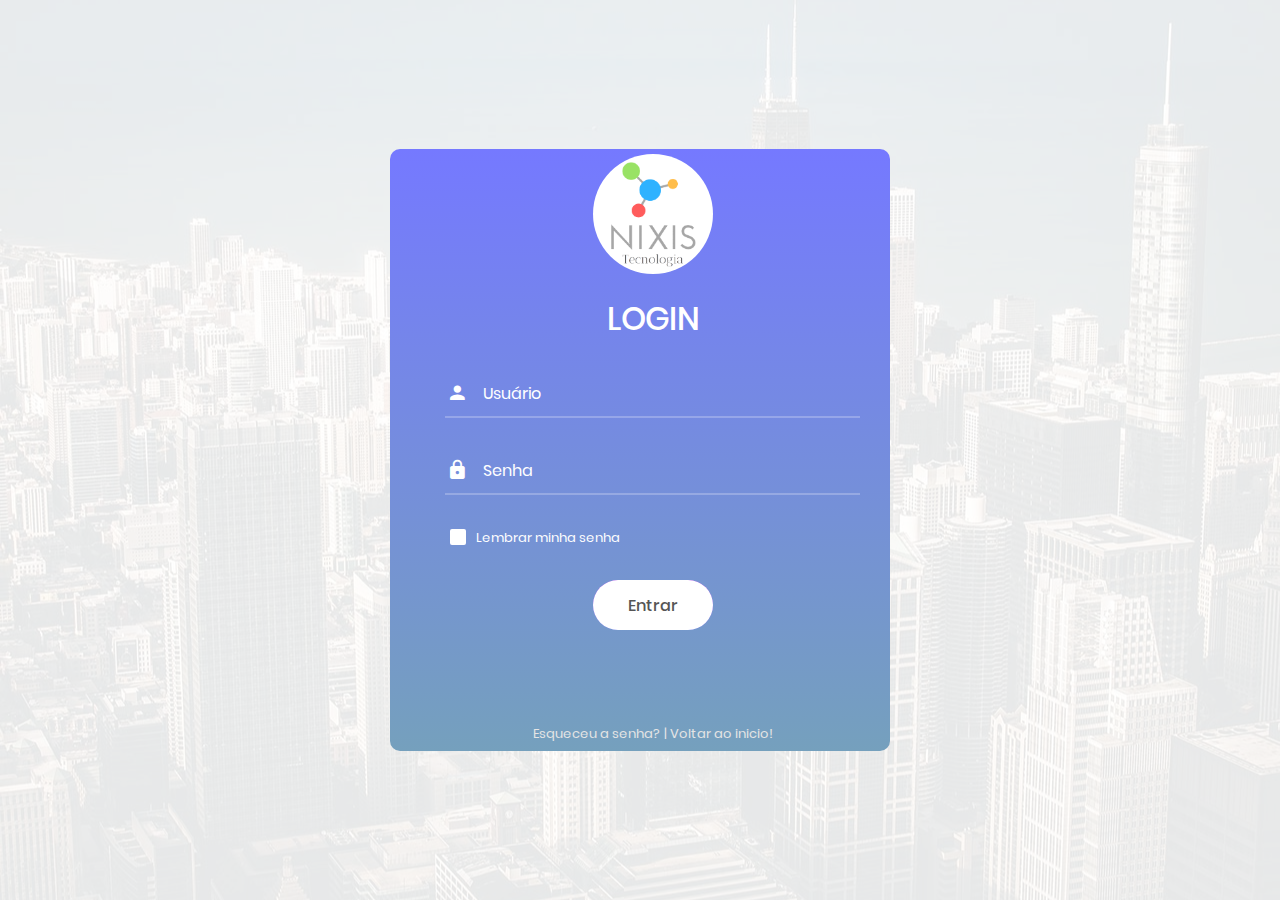
==== commit fa861816: "atualização index" ====
--- a/login/index.html
+++ b/login/index.html
@@ -34,13 +34,13 @@
 			<div class="wrap-login100">
 				<form class="login100-form validate-form">
 					<span class="login100-form-logo">
-						<img  type="imagens/png "src="../imagens/logonixisw.png" height="85"   />
+						<img  type="imagens/png "src="../imagens/logo3.png" height="105"   />
 					</span>
 
 					<span class="login100-form-title p-b-34 p-t-27">
-						NIXIS
+						
 					</P>
-					<H4>Sistema de estoque</H4> 
+					<H2>Login</H2> 
 					</span>
 
 					<div class="wrap-input100 validate-input" data-validate = "Digite o usuário">
@@ -66,10 +66,16 @@
 						</button>
 					</div>
 
-					<div class="text-center p-t-90">
+					<div class="text-center p-t-90" id="senha">
 						<a class="txt1" href="#">
-							Esqueceu a senha?
+							Esqueceu a senha?                 |
 						</a>
+					
+					<span class="text-right p-t-90">
+						<a class="txt1" href="../index.html">
+							Voltar ao inicio!
+						</a>
+					</span>
 					</div>
 				</form>
 			</div>
--- a/login/css/main.css
+++ b/login/css/main.css
@@ -551,4 +551,6 @@
 }
 
 
-
+#senha{
+  font-size: 17px;
+}
